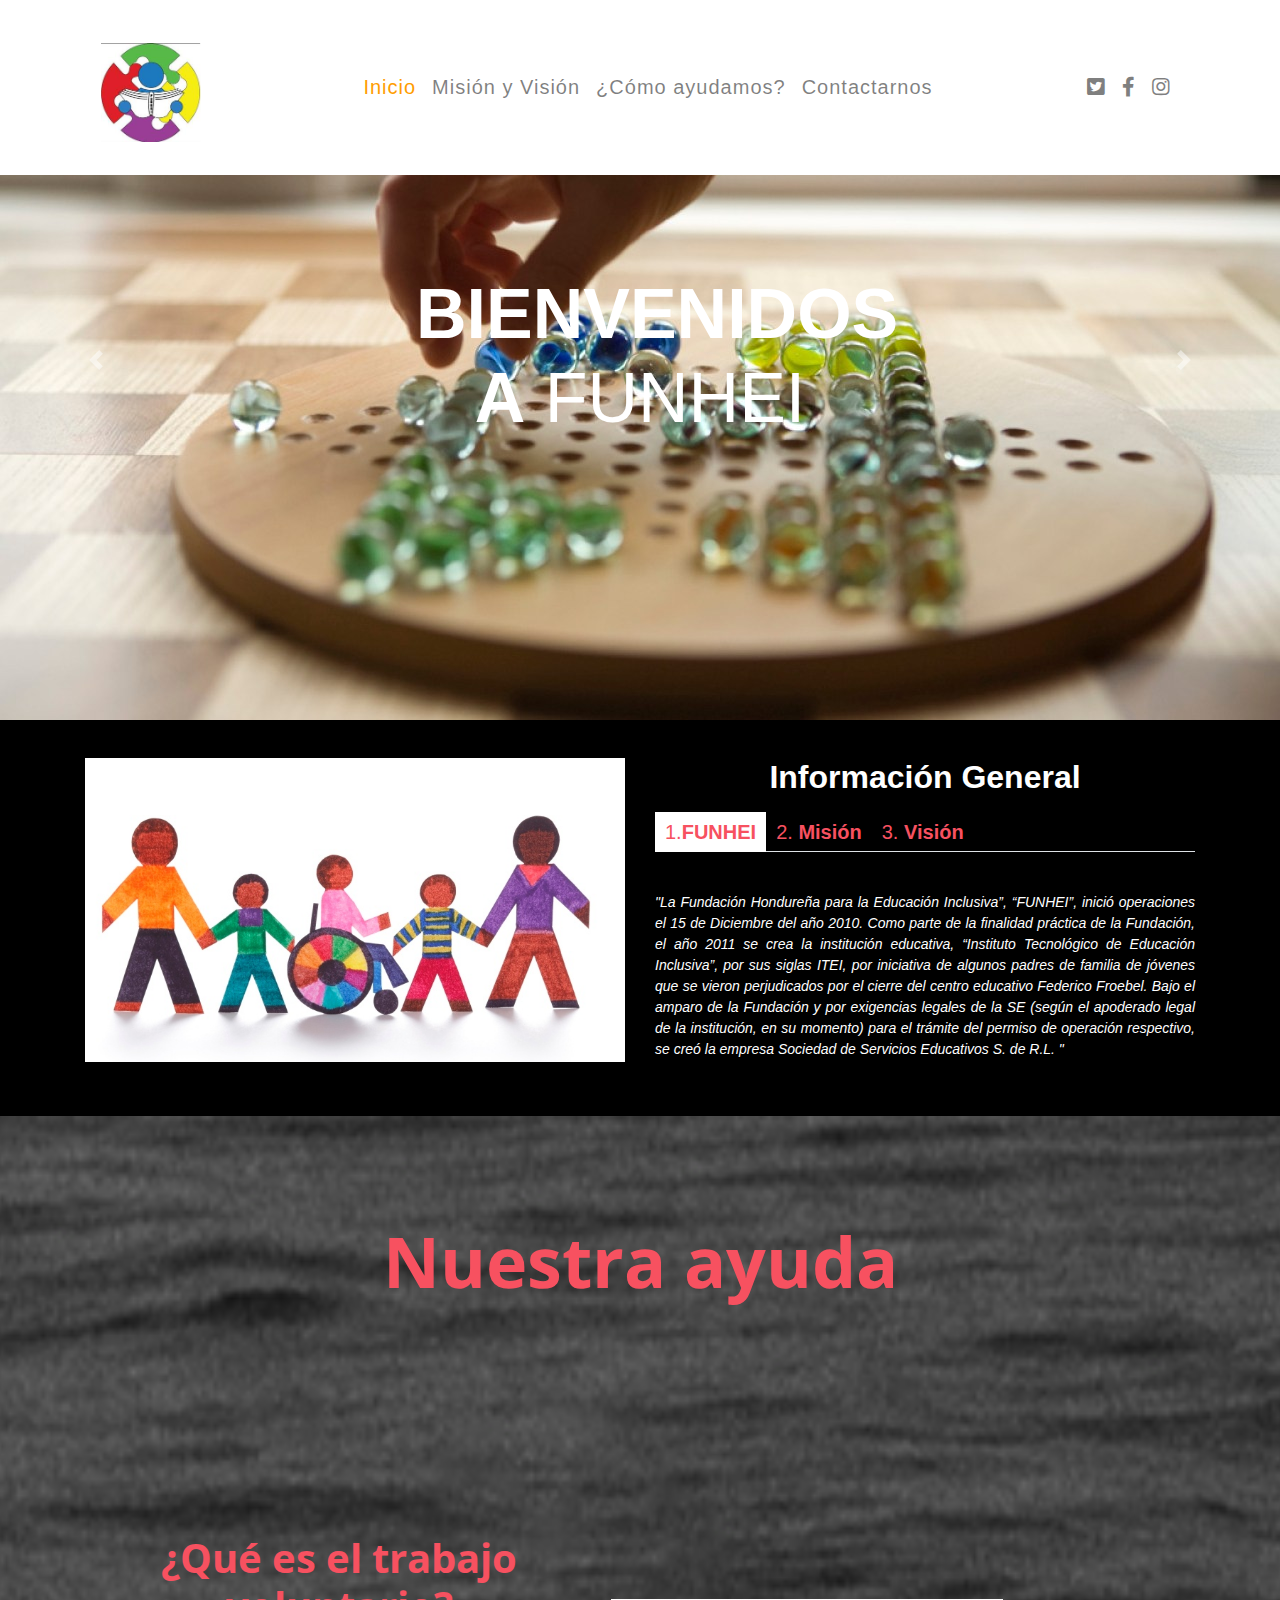
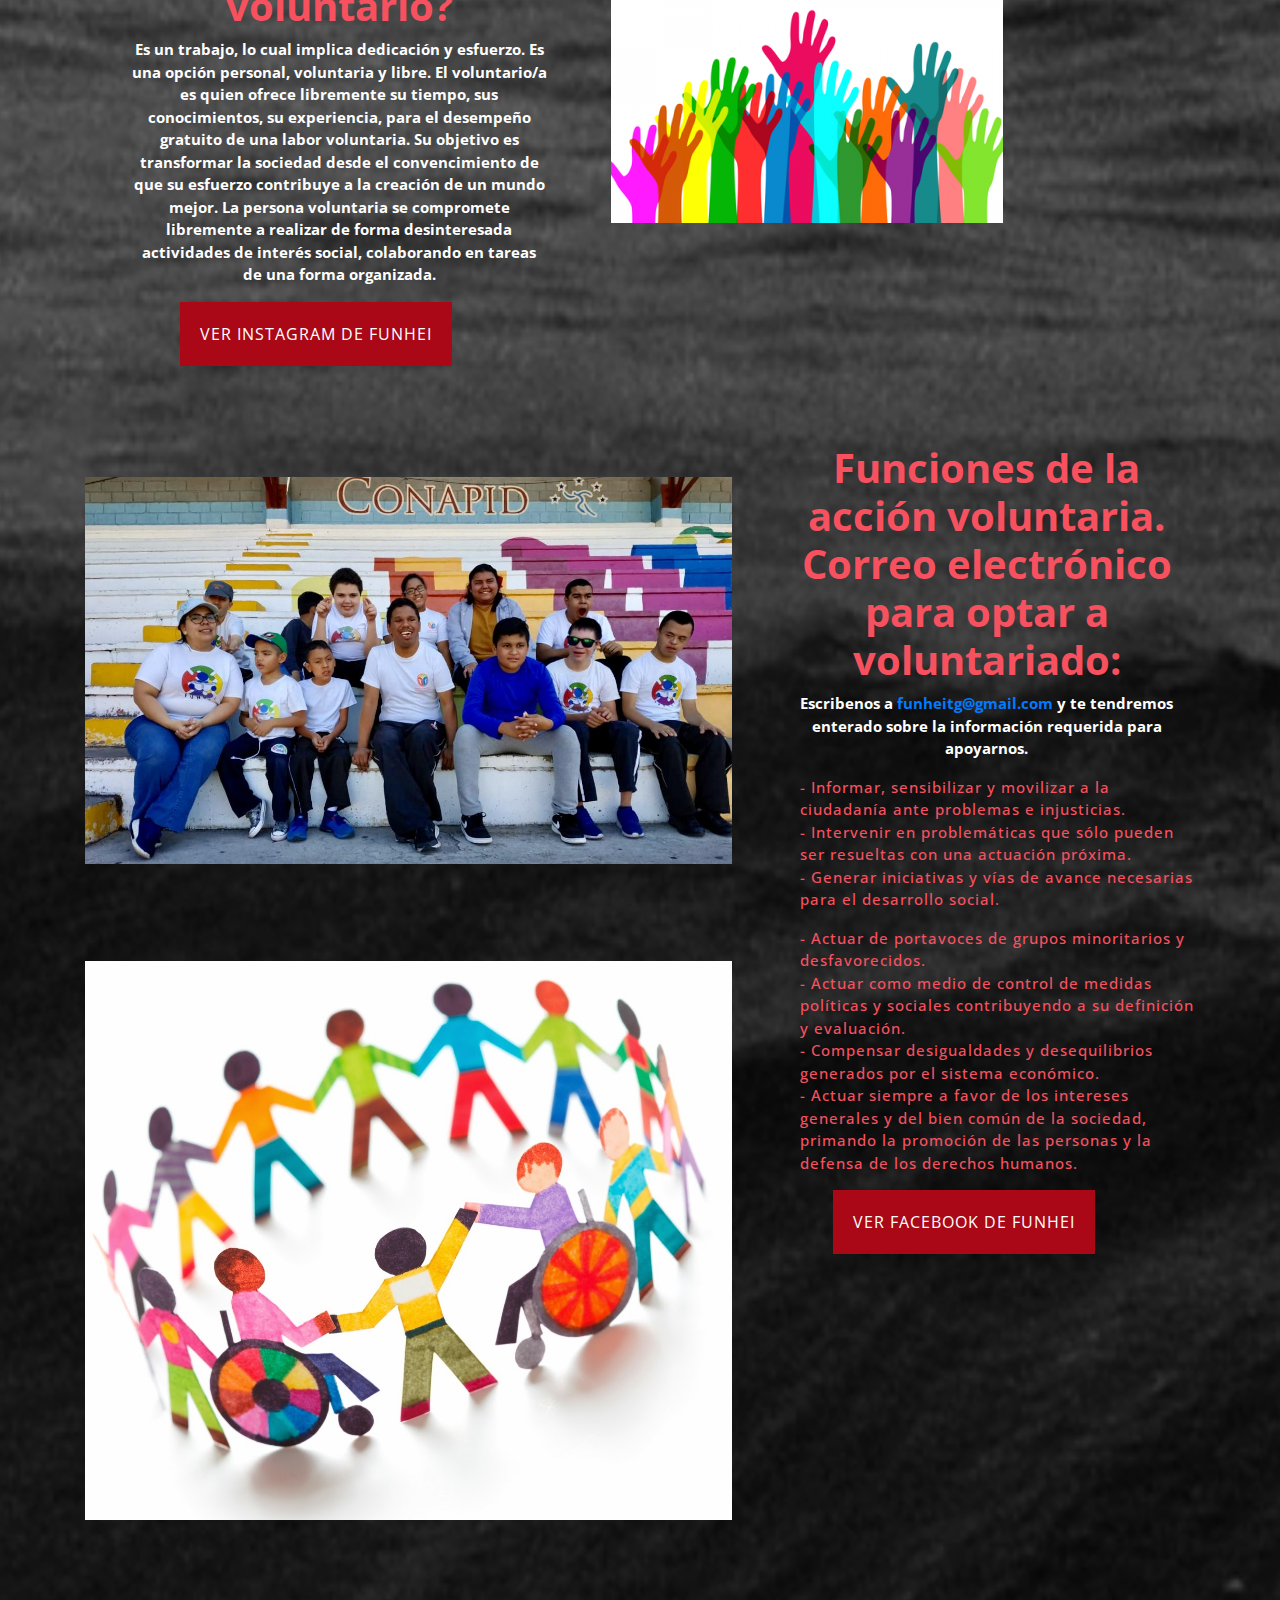
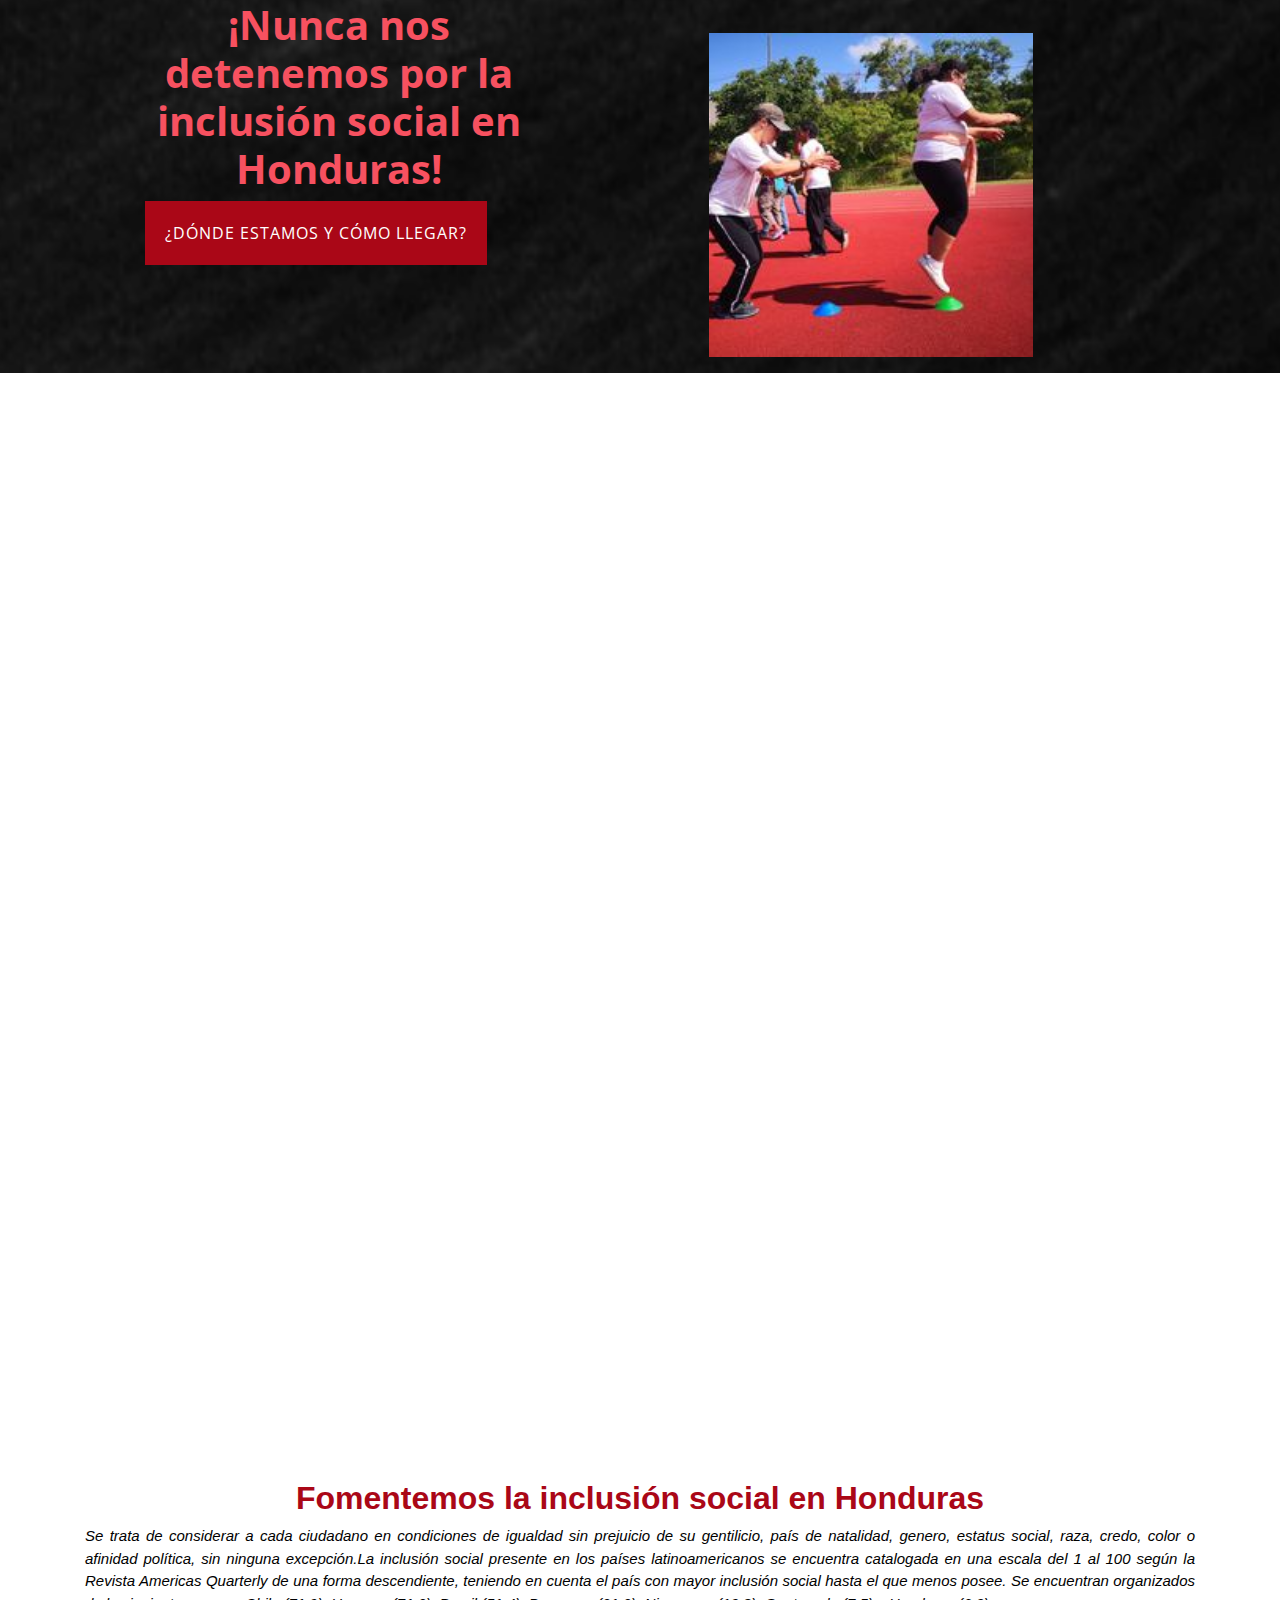
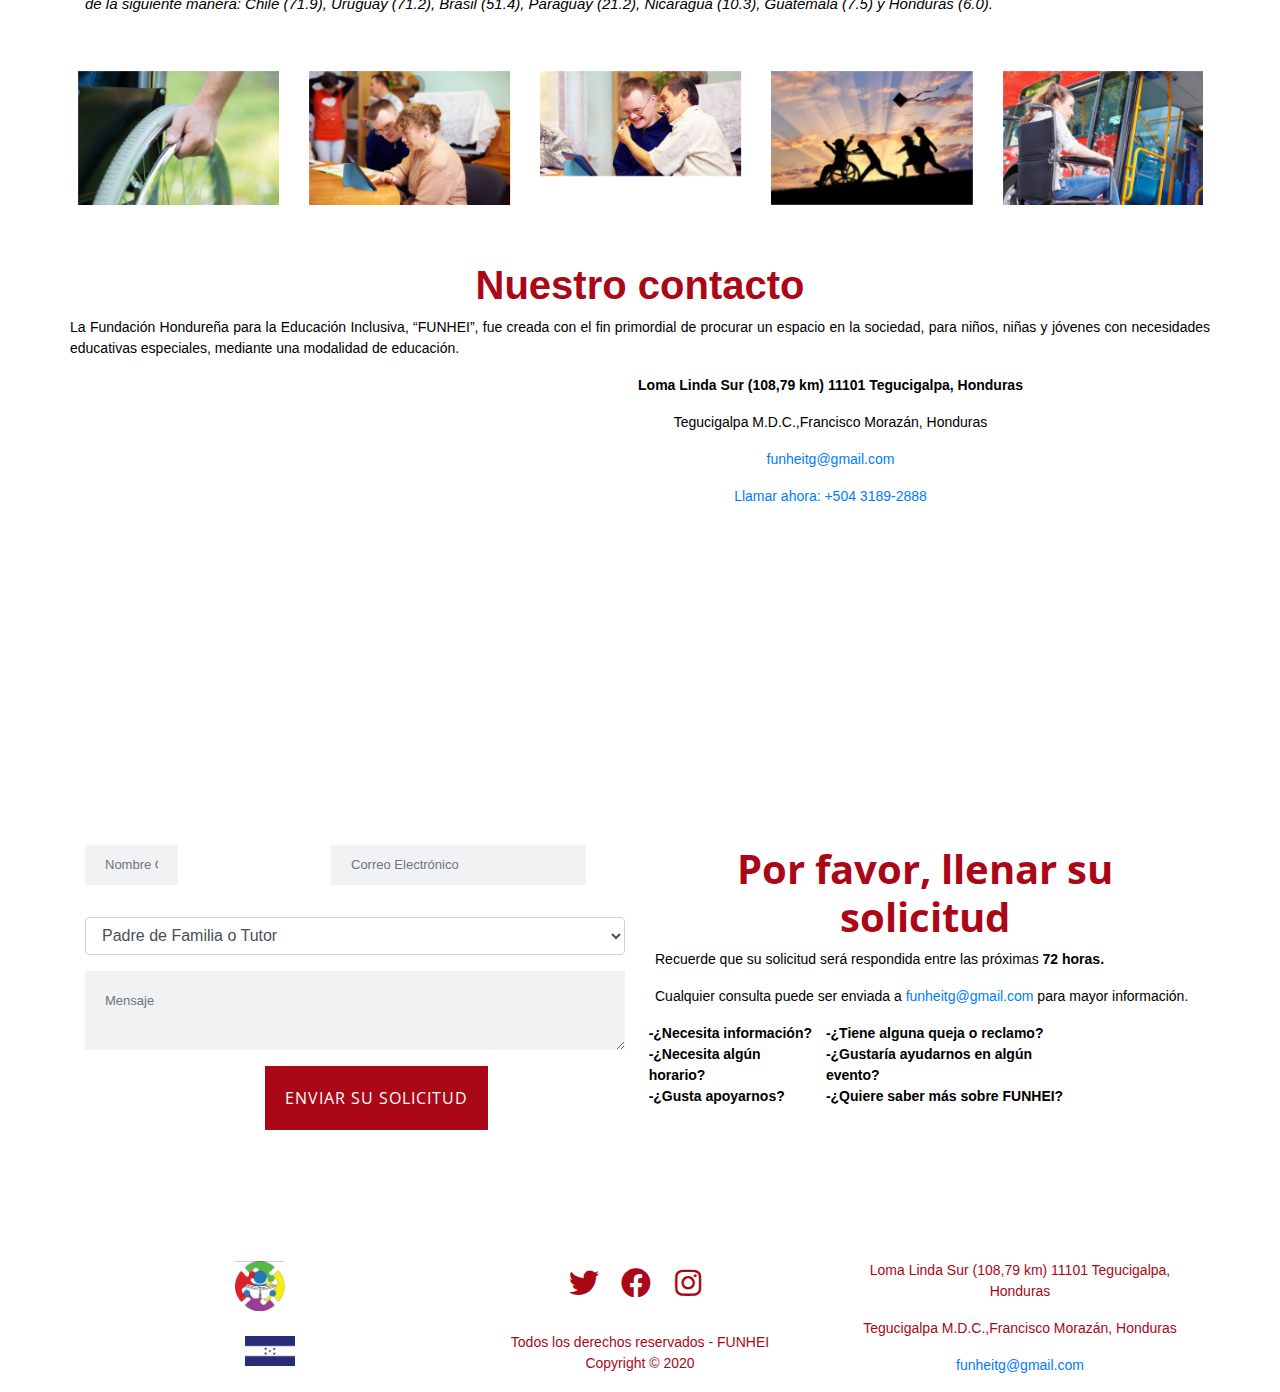
==== index.html @ 7553e176 "Cuarta Subida de Diagramación para FUNHEI" ====
<!doctype html>
<html>
<head>
<meta charset="UTF-8">
<meta name="viewport" content="width=device-width, initial-scale=1, shrink-to-fit=no">
<title>FUNHEI - Bienvenidos</title>
 <link href="img/icono_funhei.png" rel="icon">
<link href="css/icofont.css" rel="stylesheet">
<link href="css/owl.carousel.min.css" rel="stylesheet">
<link href="css/icofont.css" rel="stylesheet">
<link href="https://cdnjs.cloudflare.com/ajax/libs/font-awesome/5.13.0/css/all.min.css" rel="stylesheet">
<link href="css/jquery.fancybox.min.css" rel="stylesheet">
<link href="css/bootstrap.min.css" rel="stylesheet">
<link href= "css/bootstrap-custom.css" rel="stylesheet">
<link href="css/animate.css" rel="stylesheet">
<link href="css/style.css" rel="stylesheet">
	
		<meta name="Description" content="Página informativa del sitio dónde nuestro usuario puede ver de que trata funhei.">
		<meta name="Keywords" content="Página de FUNHEI,FUNHEI,discapacitados FUNHEI,Ayuda a FUNHEI,Inclusión Social, Inclusión Social Honduras">
</head>


<body data-spy="scroll" data-target=".navbar">
    
	<header class="header-area">
		<div class="container">
			
			
			<nav class="navbar navbar-expand-lg navbar-light bg-light">
			  
  <a class="navbar-brand" href="index.html"><img src="img/funhei_logo.jpg" class="img-fluid" alt="FUNHEI"></a>
				
				
			  <button class="navbar-toggler" type="button" data-toggle="collapse" data-target="#navbar" aria-controls="navbar" aria-expanded="false" aria-label="Toggle navigation">
				<span class="navbar-toggler-icon"></span>
			  </button>

			  <div class="collapse navbar-collapse" id="navbar">
				<ul class="navbar-nav ml-auto">
				  <li class="nav-item active">
					<a class="nav-link" href="#slides">Inicio <span class="sr-only">(current)</span></a>
				  </li>
				  <li class="nav-item">
					<a class="nav-link" href="#informacion">Misión y Visión</a>
				  </li>
				  <li class="nav-item">
					<a class="nav-link" href="#ayuda">¿Cómo ayudamos?</a>
				  </li>
				  <li class="nav-item">
					<a class="nav-link" href="#direction">Contactarnos</a>
				  </li>
					
				</ul>
				  
				  <ul class="navbar-nav ml-auto lista-redes">
      <li class="nav-item">
        <a class="nav-link" href="https://twitter.com/funhei" target="_blank"><i class="fab fa-twitter-square"></i></a>
      </li>
      <li class="nav-item">
        <a class="nav-link" href="https://www.facebook.com/pages/Funheihn/792868277434287" target="_blank"><i class="fab fa-facebook-f"></i></a>
      </li>
      <li class="nav-item">
        <a class="nav-link" href="https://www.instagram.com/funheitg/" target="_blank"><i class="fab fa-instagram"></i></a>
      </li>
      
    </ul>


			  </div>
			</nav>
			
		</div>
	</header>
	<section id="slides" class="section">
	<div id="carouselExampleControls" class="carousel slide" data-ride="carousel">
        <div class="carousel-inner">
        <div class="carousel-item active">
        <img class="d-block w-100" src="img/Parent.Social.Help_ADHD_children_learn_from_play.Article.5671A.chinese_checkers.ts_115531865-3.jpg" alt="First slide">
		<div class="carousel-caption">
			
				
		<h1><b>BIENVENIDOS A</b> FUNHEI</h1>
		
		
			
		</div>
        </div>
	  
        <div class="carousel-item">
        <img class="d-block w-100" src="img/1f66d02f10e3035a6c71e354212e27ec.jpg" alt="Second slide">
		<div class="carousel-caption">
			
					
		<h1><b>BIENVENIDOS A</b> FUNHEI</h1>
			
			
			
		</div>
        </div>
	  
        <div class="carousel-item">
        <img class="d-block w-100" src="img/free-to-use-sounds-unsplash-1280x720.jpg" alt="Third slide">
		<div class="carousel-caption">
			
			<h1><b>BIENVENIDOS A</b> FUNHEI</h1>
			
				
			
		</div>
        </div>
        </div>
		
          <a class="carousel-control-prev" href="#carouselExampleControls" role="button" data-slide="prev">
	  
    <span class="carousel-control-prev-icon" aria-hidden="true"></span>
    <span class="sr-only">Previous</span>
	  
          </a>
		
          <a class="carousel-control-next" href="#carouselExampleControls" role="button" data-slide="next">
			  
    <span class="carousel-control-next-icon" aria-hidden="true"></span>
    <span class="sr-only">Next</span>
			  
          </a>
          </div>
       </section>
	
	
		<section id="informacion" class="section">
		     <div class="container">
				<div class="row"> 
				 
				 <article class="col-md-6 col-sm-12">
					  <a href="img/b8699912aead8dce297c4d20bc9f825c.jpg" data-fancybox="inclusion"><a title="inclusion" href="https://funheihn.weebly.com/informacion.html" target="_blank"><img src="img/b8699912aead8dce297c4d20bc9f825c.jpg" class="img-fluid jordi" alt="inclusion"></a></a>
				</article>
					
					<article class="col-md-6 col-sm-12">
						<h2 class="titulos"><b>Información General</b></h2>
					<ul class="nav nav-tabs">
						<li class="nav-item"><a href="#FUNHEI" class="nav-link active" data-toggle="tab"> 1.<b>FUNHEI</b></a></li>
						<li class="nav-item"><a href="#Misión" class="nav-link" data-toggle="tab">2. <b>Misión</b></a></li>
						<li class="nav-item"><a href="#Visión" class="nav-link" data-toggle="tab">3. <b>Visión</b></a></li>
				</ul>
						<div class="tab-content">
						<article id="FUNHEI" class="tab-pane fade show active" >
							
						
						<p><i>"La Fundación Hondureña para la Educación Inclusiva”, “FUNHEI”, inició operaciones el 15 de Diciembre del año 2010. 
						Como parte de la finalidad práctica de la Fundación, el año 2011 se crea la institución educativa, “Instituto Tecnológico de Educación Inclusiva”, por sus siglas ITEI, por iniciativa de algunos padres de familia de jóvenes que se vieron perjudicados por el cierre del centro educativo Federico Froebel. Bajo el amparo de la Fundación y por exigencias legales de la SE (según el apoderado legal de la institución, en su momento) para el trámite del permiso de operación respectivo, se creó la empresa Sociedad de Servicios Educativos S. de R.L. "</i></p>
							
							
							</article>
						
						
						<article id="Misión" class="tab-pane fade ">
							
						<p><i>"Brindar educación INCLUSIVA de calidad, atendiendo las necesidades educativas de una población especifica. Proporcionando los apoyos precisos dentro de un marco de equidad, responsabilidad y pertinencia, que les permita desarrollar sus capacidades al máximo e integrarse educativa, social y LABORALMENTE."</i></p>
						
						
							
							</article>
							
							
						<article id="Visión" class="tab-pane fade ">
							
						<p><i>"Ser para el año 2018 una institución reconocida por sobresalir en la educación de niños con necesidades educativas especiales contando con personal docente calificado que los pueda incluir en la sociedad de forma productiva.Haz clic aquí para modificar."</i></p>
						
					
							
							
						</article>
						   </div>	
					    </article>
				          </div>
				          </div>
					
					      </section>
	
		 <section id="ayuda" class="section">
		<div class="container">
		<h1>Nuestra ayuda</h1>
			
		<div class="container-fluid p-0 m-0">
		<div class="row no-gutters">
		
		
		<article class="col-md-5 col-sm-6 col-xs-12">
		  <div class="texto-ayuda">
		
		
		
		
		<h2>¿Qué es el trabajo voluntario?</h2>
		<p class="ayuda-p">Es un trabajo, lo cual implica dedicación y esfuerzo. Es una opción personal, voluntaria y libre. El voluntario/a es quien ofrece libremente su tiempo, sus conocimientos, su experiencia, para el desempeño gratuito de una labor voluntaria. Su objetivo es transformar la sociedad desde el convencimiento de que su esfuerzo contribuye a la creación de un mundo mejor. La persona voluntaria se compromete libremente a realizar de forma desinteresada actividades de interés social, colaborando en tareas de una forma organizada. </p>
			
			</div>
			<a href="https://www.instagram.com/funheitg/" target="_blank" class= "btn btn-dark btn-ayuda" >Ver Instagram de FUNHEI</a>  
		    
			</article>
			
			
			<article class="col-md-7 col-sm-6 col-xs-12">
				
			<p> <a href="https://www.instagram.com/funheitg/" data-fancybox="funhei">
				<img src="img/5486940-diversity-png-96-images-in-collection-page-2-diversity-png-392_224_preview.png" alt="funhei" class="img-fluid ayudauno"></a></p>
	
			</article>
			
			<article class="col-md-7 col-sm-6 col-xs-12">
				
			<p><a href="https://www.facebook.com/pg/FunheiTg/about/?ref=page_internal" data-fancybox="funhei">
				<img src="img/78261455_123785259074286_3190985114075004928_o.jpg" alt="ayuda" class="img-fluid ayuda-foto">
				<img src="img/INCLUSION.jpg" alt="ayuda" class="img-fluid ayuda-foto"></a></p>
	
			</article>
			
			<article class="col-md-5 col-sm-6 col-xs-12">
			<div class="texto-ayuda">
		
		
		
		
		<h2 class="ayudados">Funciones de la acción voluntaria.<br>Correo electrónico para optar a voluntariado:</h2>
		<article class="col-md-12 col-sm-12">
						  
							 

							  <p>Escribenos a <a href="mailto:funheit@gmail.com">funheitg@gmail.com</a> y te tendremos enterado sobre la información requerida para apoyarnos.</p>
							  
							  <div id="cf" class="row">
							  
							  <article>
								  <ul  class="list-unstyled">
									  <li>- Informar, sensibilizar y movilizar a la ciudadanía ante problemas e injusticias. </li>
									  <li>- Intervenir en problemáticas que sólo pueden ser resueltas con una actuación próxima. </li>
									  <li>- Generar iniciativas y vías de avance necesarias para el desarrollo social. </li>
								  </ul>
						      </article>
								   <article>
								  <ul class="list-unstyled">
									  <li>- Actuar de portavoces de grupos minoritarios y desfavorecidos. </li>
									  <li>- Actuar como medio de control de medidas políticas y sociales contribuyendo a su definición y evaluación. </li>
									  <li>- Compensar desigualdades y desequilibrios generados por el sistema económico. </li>
									  <li>- Actuar siempre a favor de los intereses generales y del bien común de la sociedad, primando la promoción de las personas y la defensa de los derechos humanos.</li>
								  </ul>
						      </article>
							  </div>
						      </article>
			</div>
			<a href="https://www.facebook.com/FunheiTg/?ref=py_c" target="_blank" class= "btn btn-dark btn-ayuda" >Ver Facebook de FUNHEI</a>  
		    
			</article>
			
				
		<article class="col-md-5 col-sm-6 col-xs-12">
			<div class="texto-ayuda">
		
		
		
		
		<h2>¡Nunca nos detenemos por la inclusión social en Honduras!</h2>
		
			
		  </div>
			<a href="https://wego.here.com/directions/mix//Fundaci%C3%B3n-Hondure%C3%B1a-para-la-Educaci%C3%B3n-Inclusiva,-Calle-Langue,-Tegucigalpa,-Distrito-Central:[base64]?map=14.07929,-87.19489,15,normal&fb_locale=es_LA" target="_blank" class= "btn btn-dark btn-ayuda" > ¿Dónde estamos y cómo llegar?</a>  
		    
		  </article>
			
			
			<article class="col-md-7 col-sm-6 col-xs-12">
				
			<p><a href="#index" data-fancybox="funhei">
				<img src="img/73399862_116835836435895_6960991880473477120_o.jpg" alt="Jump" class="img-fluid saltando"></a></p>
	
			</article>
			
			
			
			
			
			
	   </div>
	   </div>
	   </div>
			
		</section>
	
	   		 <section id="alegria" class="section">
	    	<div class="container">
			<div class="row">
			
			<article class="col-md-3 col-sm-12 col-xs-12 wow slideInDown">
		<a href="img/teddy-bear-a8JABZF-600.jpg" data-fancybox="listado"><img src="img/teddy-bear-a8JABZF-600.jpg" class="img-fluid" alt="paint"></a>
			
		  <h4 class="uno">Cumplimos con mucha responsabilidad</h4>
		  <p> "Yo no sé caminar, sé volar, Yo no sé hablar, sé escuchar la música y las palabras de Joan Manuel Serrat. Yo no sabré subir, sé escalar y no sabré andar, pero me sé sentar a contemplar una puesta de sol en la montaña y en el mar. Yo no sabré ver, pero sí mirar los ojos de mi perro que no pueden hablar." - Gabriela Brimmer</p>
			
	    </article>
				
				<article class="col-md-3 col-sm-12 col-xs-12 wow slideInDown">
		<a href="img/multicolor-soccer-ball-oJVn048-600.jpg" data-fancybox="listado"><img src="img/multicolor-soccer-ball-oJVn048-600.jpg" class="img-fluid" alt="paint"></a>
			
		  <h4 class="uno">En búsqueda del cambio en Honduras</h4>
		  <p> "Mi madre nos decía ‘Carl, ponte tus zapatos. Oscar, ponte tus prótesis’ entonces crecí pensando no que tenía una discapacidad, sino que tenía un par de zapatos diferentes." - Oscar Pistorius</p>
			
	    </article>
				
				<article class="col-md-3 col-sm-12 col-xs-12 wow slideInDown">
		<a href="img/wooden-car-png-images-psds-for-download-pixelsquid-s111652753-wooden-baby-toys-png-600_600.jpg" data-fancybox="listado"><img src="img/wooden-car-png-images-psds-for-download-pixelsquid-s111652753-wooden-baby-toys-png-600_600.jpg" class="img-fluid" alt="paint"></a>
			
		  <h4 class="uno">¡ Juntos lo podemos lograr !</h4>
		  <p> "Solo porque un hombre carezca del uso de sus ojos, no significa que carezca de visión." - Stevie Wonder</p>
			
	    </article>
				
				<article class="col-md-3 col-sm-12 col-xs-12 wow slideInDown">
		<a href="img/snail-toy-baby-toys-ENAQlzD-600.jpg" data-fancybox="listado"><img src="img/snail-toy-baby-toys-ENAQlzD-600.jpg" class="img-fluid" alt="paint"></a>
			
		  <h4 class="uno">Construyendo la sociedad del mañana</h4>
		  <p> "La discapacidad no te define, te define cómo haces frente a los desafíos que la discapacidad te presenta." - Jim Abbott</p>
			
	    </article>
			
			</div>
		    </div>
	        </section>
	         
	        <section id="kids" class="section">
	           <div class="container">
				   <h2 class="text-center"><b>Fomentemos la inclusión social en Honduras</b></h2>
				   <p class="text-justify"> Se trata de considerar  a cada ciudadano en condiciones de igualdad sin prejuicio de su gentilicio, país de natalidad, genero, estatus social, raza, credo, color o afinidad política, sin ninguna excepción.La inclusión social presente en los países latinoamericanos se encuentra catalogada en una escala del 1 al 100 según la Revista Americas Quarterly de una forma descendiente, teniendo en cuenta el país con mayor inclusión social hasta el que menos posee. Se encuentran organizados de la siguiente manera: Chile (71.9), Uruguay (71.2), Brasil (51.4), Paraguay (21.2), Nicaragua (10.3), Guatemala (7.5) y Honduras (6.0).</p>
				</div>
				  
				  <!-- owl-carrousel -->
				  
				  <div class="app-carousel owl-carousel">
				  <div>
					 <a href="img/AFT_adult-child_blog-1.jpg" data-fancybox="owl"> <img src="img/AFT_adult-child_blog-1.jpg" class="img-fluid" alt="1app"></a>
				  </div>
				  
				  <div>
					 <a href="img/65810985-happy-boy-in-wheelchair-playing-with-children-and-kite-sunset-concept-happy-child-disabled.jpg" data-fancybox="owl"> <img src="img/65810985-happy-boy-in-wheelchair-playing-with-children-and-kite-sunset-concept-happy-child-disabled.jpg" class="img-fluid" alt="2app"></a>
				  </div>
					  
					  <div>
					  <a href="img/31018342-mujer-lisiada-en-la-silla-de-ruedas-de-embarque-autobús.jpg" data-fancybox="owl"><img src="img/31018342-mujer-lisiada-en-la-silla-de-ruedas-de-embarque-autobús.jpg" class="img-fluid" alt="3app"></a>
				  </div>
					  
					  <div>
					  <a href="img/42245794-detalle-de-un-hombre-que-usa-una-silla-de-ruedas-en-un-parque.jpg" data-fancybox="owl"><img src="img/42245794-detalle-de-un-hombre-que-usa-una-silla-de-ruedas-en-un-parque.jpg" class="img-fluid" alt="4app"></a>
				  </div>
					  
					  <div>
					  <a href="img/66933112-dos-amigos-con-discapacidad-en-un-centro-de-rehabilitación-que-miran-la-tablilla-digital.jpg" data-fancybox="owl"><img src="img/66933112-dos-amigos-con-discapacidad-en-un-centro-de-rehabilitación-que-miran-la-tablilla-digital.jpg" class="img-fluid" alt="5app"></a>
				  </div>
				  
				  
				  </div>


	          </section>
	
	          <section id="fotos">
				  
			   
				  
			  </section>
	     
	
	          <section id="direction">
						<div class="container">
						
	                      
						<h1 class="text-center"><b>Nuestro contacto</b></h1>
							
						<div class="row">	
						<p class="text-justify">La Fundación Hondureña para la Educación Inclusiva, “FUNHEI”, fue creada con el fin primordial de procurar un espacio en la sociedad, para niños, niñas y jóvenes con necesidades educativas especiales, mediante una modalidad de educación.</p>
	
	                    <article class="col-md-5 col-sm-12 img-fluid">
						<iframe src="https://www.google.com/maps/embed?pb=!1m18!1m12!1m3!1d3869.9617656780256!2d-87.19792778465117!3d14.079434393408729!2m3!1f0!2f0!3f0!3m2!1i1024!2i768!4f13.1!3m3!1m2!1s0x8f6fbd33c637025f%3A0xac9a7e1b9aace928!2sCalle%20Langue%2C%20Tegucigalpa!5e0!3m2!1sen!2shn!4v1604883155823!5m2!1sen!2shn" width="400" height="400" frameborder="0" style="border:0;" allowfullscreen="" aria-hidden="false" tabindex="0"></iframe>	
							
							
							
					   </article>
							
						<article class="col-md-5 col-sm-12 ml-5">
							<p><b> Loma Linda Sur (108,79 km) 11101 Tegucigalpa, Honduras</b></p>
				<p> Tegucigalpa M.D.C.,Francisco Morazán, Honduras</p>
					<a href="mailto:funheitg@gmail.com"><p>funheitg@gmail.com</p></a>
					<a href="callto:+504 3189-2888"><p>Llamar ahora: +504 3189-2888</p></a>		
							
						</article>
	                     
	                    </div>
		                </div>
	                    </section>
	
	                    <section id="contact-form">
					  
					  <div class="container">
					  <div class="row">
						  
							   <article class="col-md-6 col-sm-6 col-xs-12">
							  
								   <form name="contacto" id="contacto" method="post" action="about_us_oshine.html">
									     <div class="row">
								  <div class="form-group">
									  
									  
									   
										    <div class="form-group col-md-6">
									   <input name="nombre" id="nombre" class="form-control" type="text" placeholder="Nombre Completo">
									   </div>
									   </div>
									   <div class="form-group col-md-6">
									   
									   <input name="correo" id="correo" class="form-control" type="email" placeholder="Correo Electrónico">
									   </div>
									   
									   
									   
									   </div>
												
									 
									   
									   <div class="form-group">
									   
									  <select name="Solicitante" id="Solicitante" class="form-control" placeholder="Solicitante"> 
										   <option value="Padre o Tutor">Padre de Familia o Tutor</option>
										   <option value="Donante">Donante</option>
										   <option value="Voluntario">Voluntario</option>
										   <option value="Empleado">Empleado</option>
										   <option value="Otro">Otro</option>
										  
										   </select>
									   </div>
									   <div class="form-group">
									   
									   <textarea name="mensaje" id="mensaje" class="form-control" placeholder="Mensaje" ></textarea>
									   
									   </div>
									   
									   <div class="form-group">
									   
									   <button type="submit" class="btn btn-dark btn-ayuda offset-4">Enviar su solicitud</button>
									   
									   </div>
					       </form>	  
						  </article>	
						  <article class="col-md-6 col-sm-12">
						  <h2 class="solicitud text-center">Por favor, llenar su solicitud</h2>
							  <p>Recuerde que su solicitud será respondida entre las próximas <b>72 horas.</b></p>

							  <p>Cualquier consulta puede ser enviada a <a href="mailto:funheitg@gmail.com">funheitg@gmail.com</a> para mayor información.</p>
							  
							  <div id="cfx" class="row">
							  
							  <article>
								  <ul  class="list-unstyled">
									  <li>  -¿Necesita información?</li>
									  <li>  -¿Necesita algún horario?</li>
									  <li>  -¿Gusta apoyarnos?</li>
								  </ul>
						      </article>
								   <article>
								  <ul class="list-unstyled">
									  <li>  -¿Tiene alguna queja o reclamo?</li>
									  <li>  -¿Gustaría ayudarnos en algún evento?</li>
									  <li>  -¿Quiere saber más sobre FUNHEI?</li>
								  </ul>
						      </article>
							  </div>
						      </article>
						  
					
						  </div>
					      </div>
					  </section>
	
	
	<footer>
			  
	<div class="container">
			<div class="row">
		<article class="col-md-4 col-sm-12">
			<a href="img/funhei_logo.jpg" data-fancybox="footer"><img src="img/funhei_logo.jpg"  alt="funhei_logo_footer" class="img-fluid footer_eb"></a>
			<div class="row">
			
			
			<a href="img/honduras_bandera_i_.jpg" data-fancybox="footer"><img src="img/honduras_bandera_i_.jpg"  alt="el_bocadillo_logo_footer" class="img-fluid footer_bandera"></a>
			
			</div>
			
		</article>
		
		<article class="col-md-4 col-sm-12">
				<ul class="col-md-12 col-sm-12">
			    <li class="list-inline-item"><a href="https://twitter.com/funhei" target="_blank"><i class="fab fa-twitter"></i></a></li>
				<li class="list-inline-item"><a href="https://www.facebook.com/pages/Funheihn/792868277434287" target="_blank"><i class="fab fa-facebook"></i></a></li>
				<li class="list-inline-item"><a href="https://www.instagram.com/funheitg/" target="_blank"><i class="fab fa-instagram"></i></a></li>
				<p class="footer_cr">Todos los derechos reservados - FUNHEI Copyright © 2020</p>
				
			</ul>
				</article>
				<article class="col-md-4 col-sm-12 right">
				<p> Loma Linda Sur (108,79 km) 11101 Tegucigalpa, Honduras</p>
				<p> Tegucigalpa M.D.C.,Francisco Morazán, Honduras</p>
					<a href="mailto:funheit@gmail.com"><p>funheitg@gmail.com</p></a>
				
				
				</article>
		
		
		
		
		
		   </div>
		   </div>
			  
	      </footer>
		
	 
	
	
	 
    <script src="js/jquery.min.js"></script>
    <script src="js/bootstrap.min.js"></script>
	<script src="js/owl.carousel.min.js"></script>
	<script src="js/jquery.easing.min.js"></script>
	<script src="js/jquery.fancybox.min.js"></script>
	<script src="js/jquery.nav.js"></script>
	<script src="js/wow.min.js"></script>
              <script>
              new WOW().init();
              </script>
	
   <script>
		$(function() {
			$(window).on('scroll', function () {
				if ($(window).scrollTop() > 48) {
					$('.header-area').addClass('sticky slideInDown');
				} else {
					$('.header-area').removeClass('sticky slideInDown');
				}
			});
			
			$('#navbar').onePageNav({
				currentClass: 'active',
				scrollSpeed: 5000,
				easing: 'easeOutQuad'
        	});
			
			$(".app-carousel").owlCarousel({
				items: 1,
				loop: true,
				autoplay: true,
				smartSpeed: 800,
				margin: 30,
				center: true,
				dots: true,
				responsive: {
					0: {
						items: 1
					},
					480: {
						items: 3
					},
					992: {
						items: 5
					}
				}
			});
			
			
		});
	</script>
	
	
	
</body>
</html>
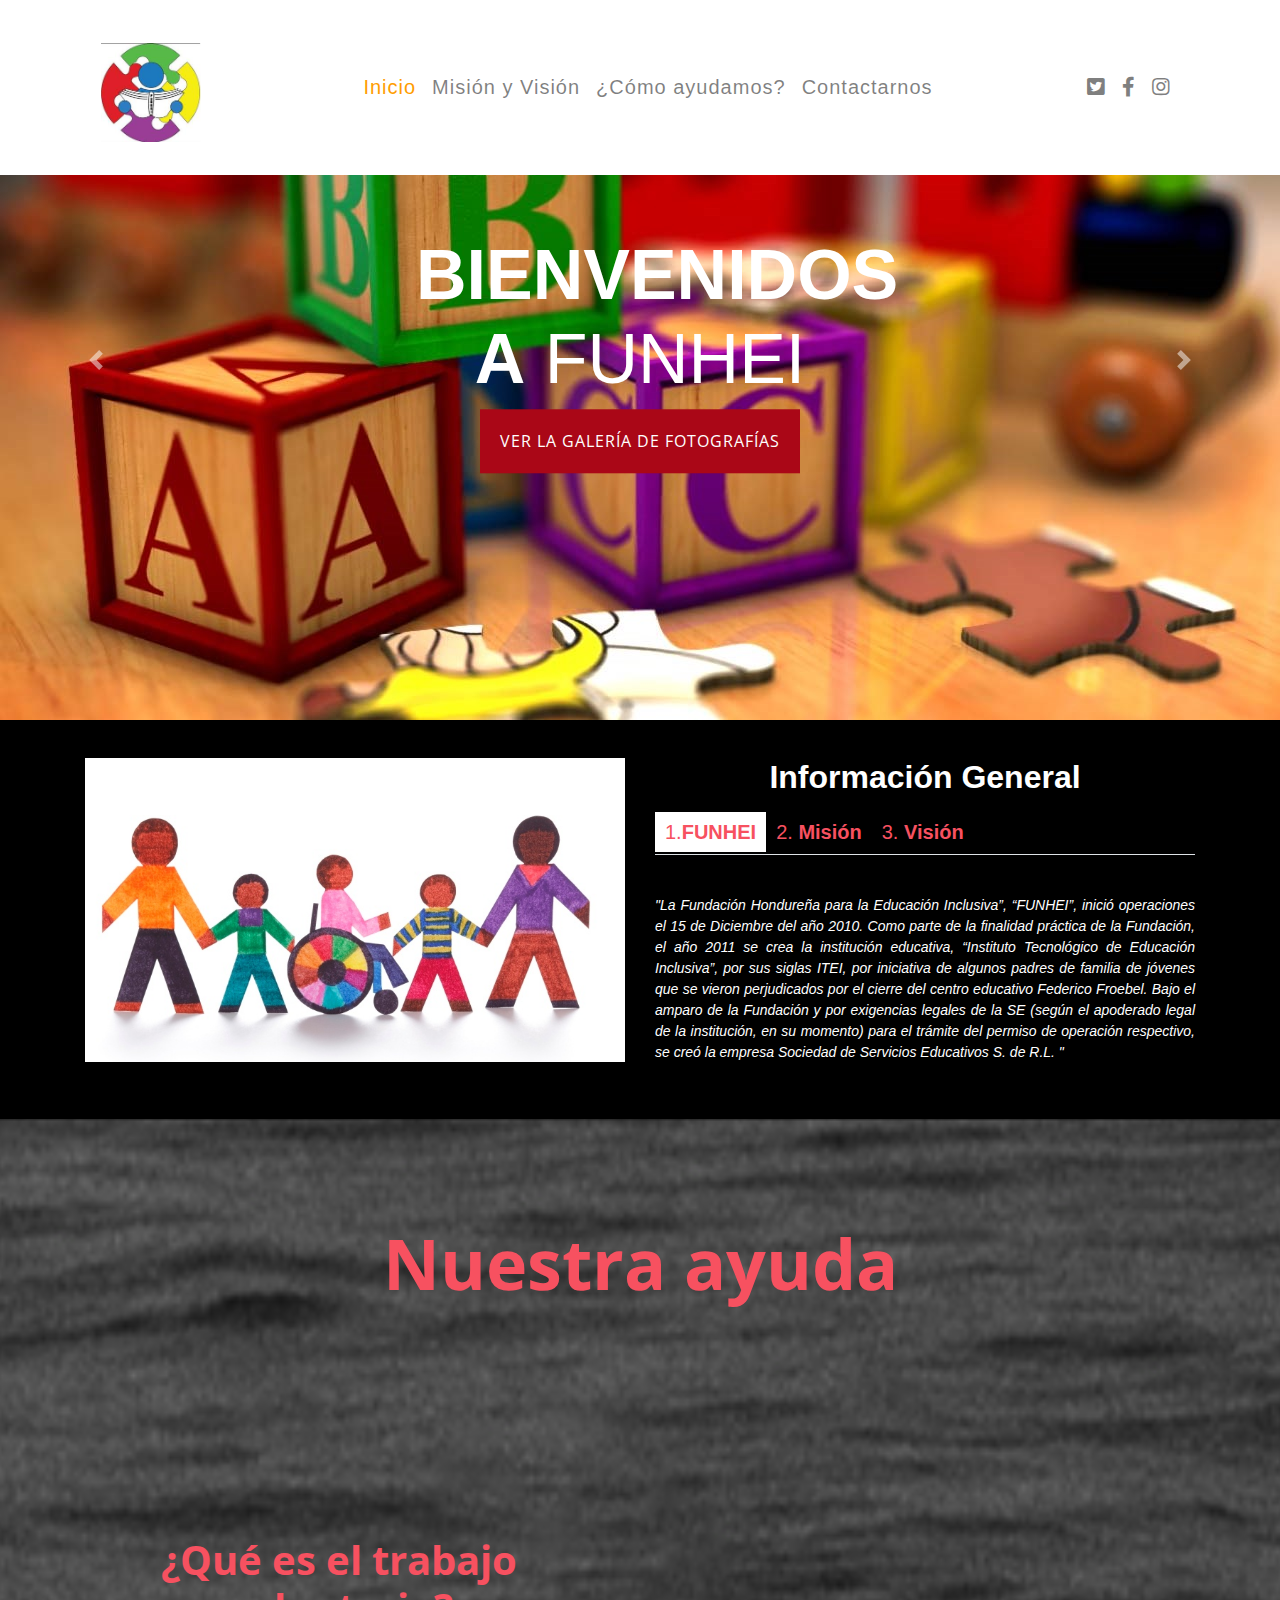
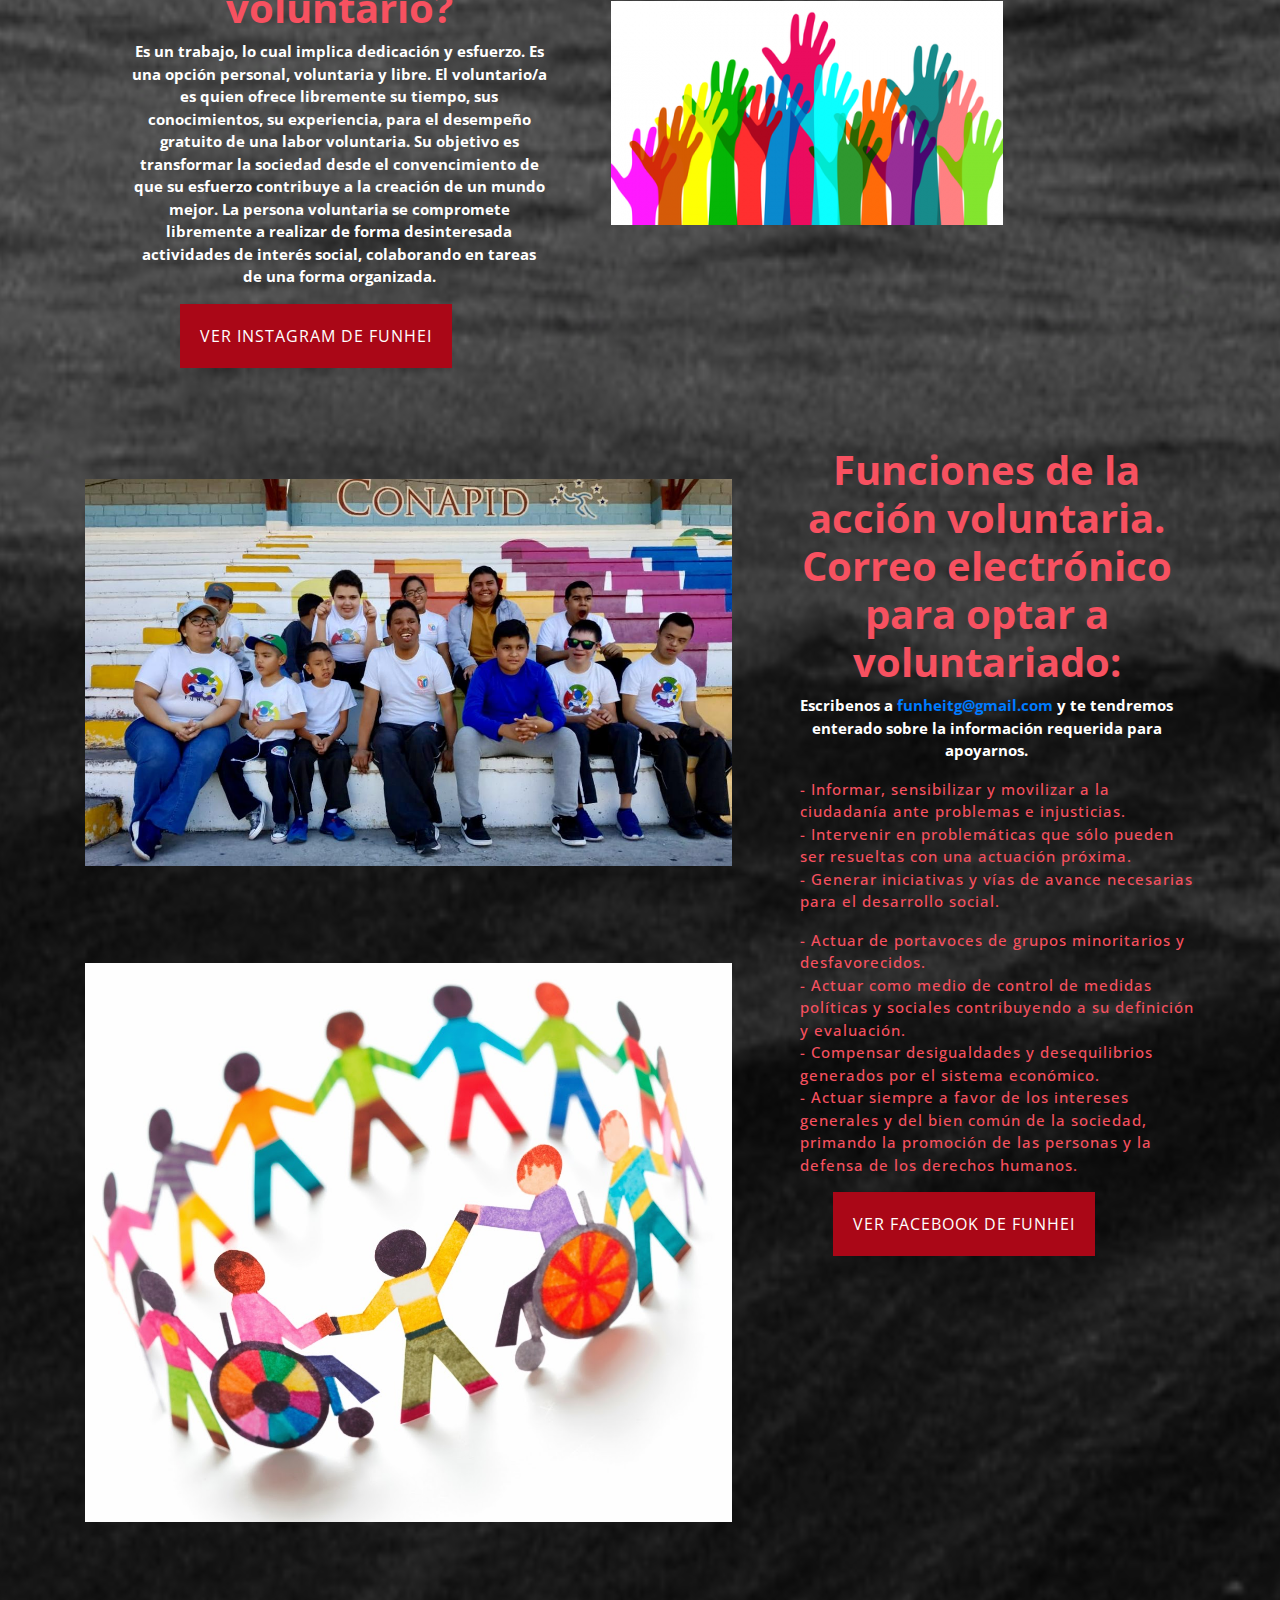
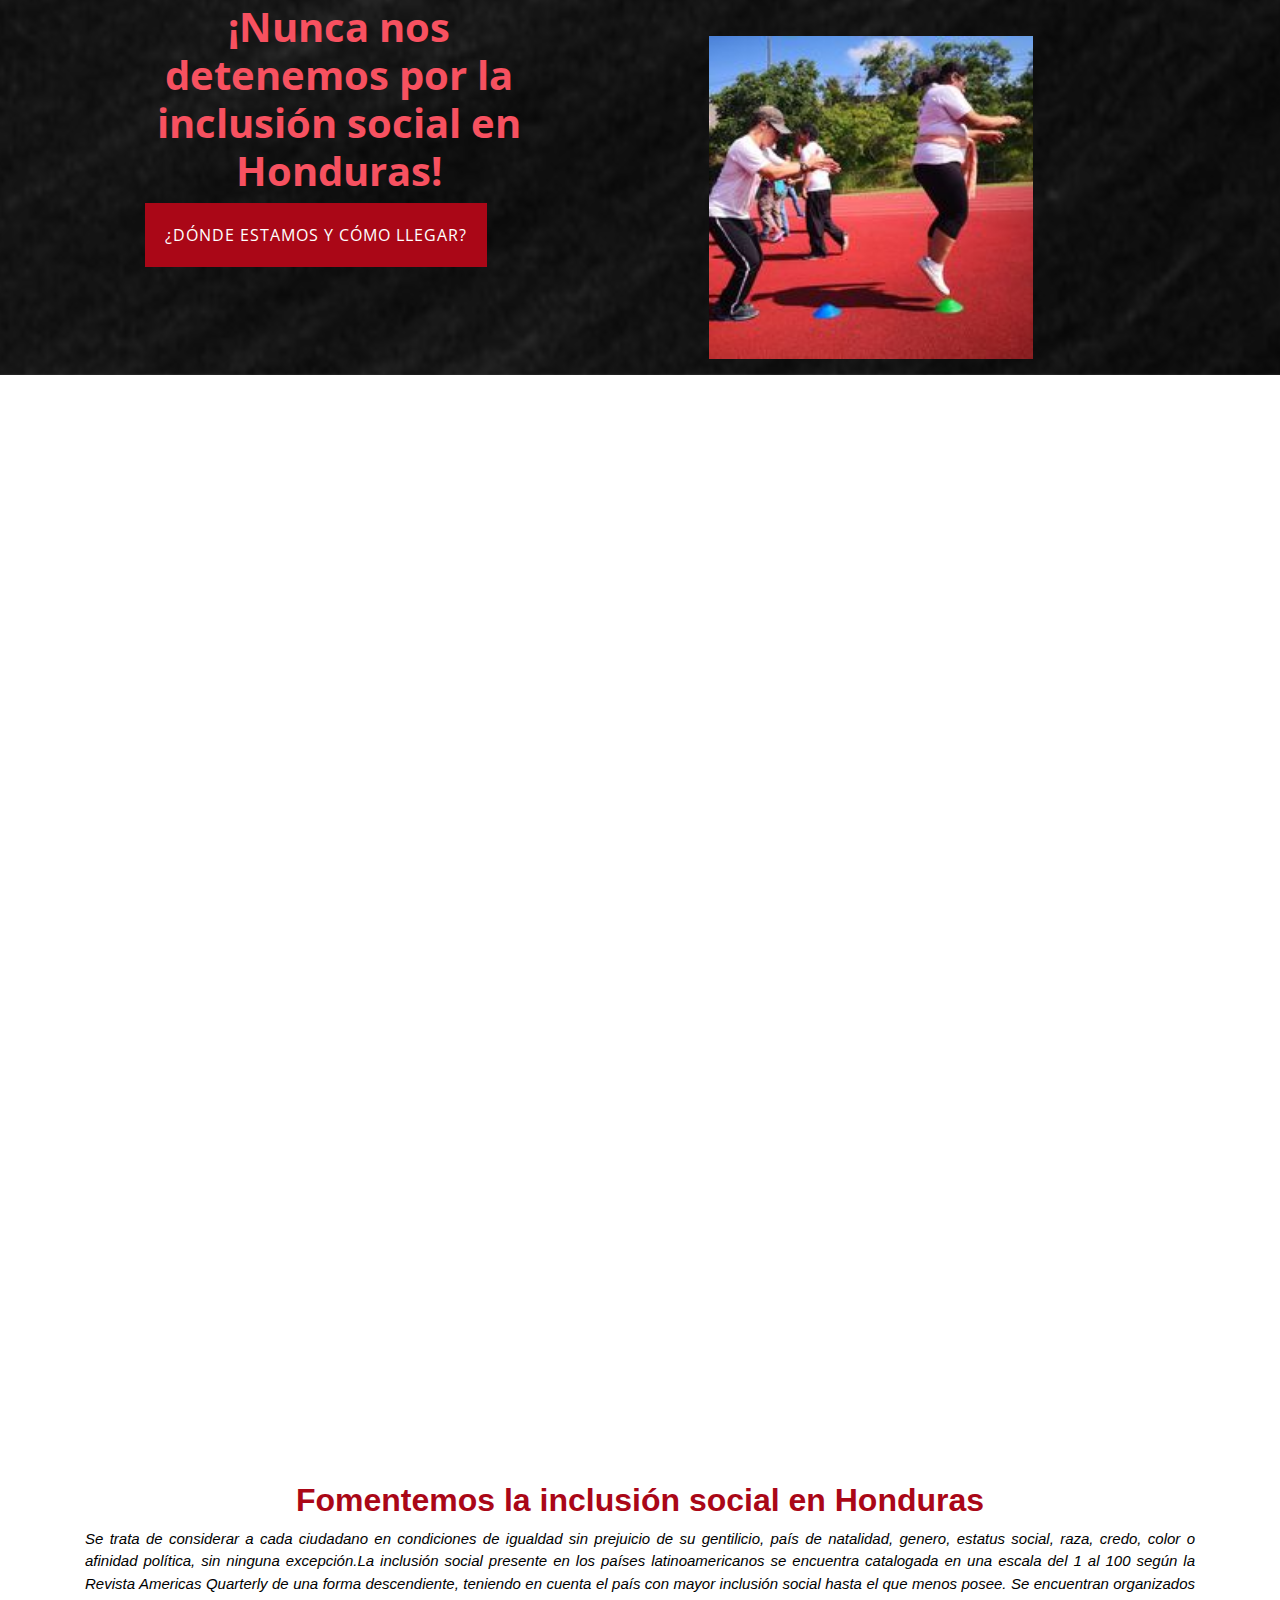
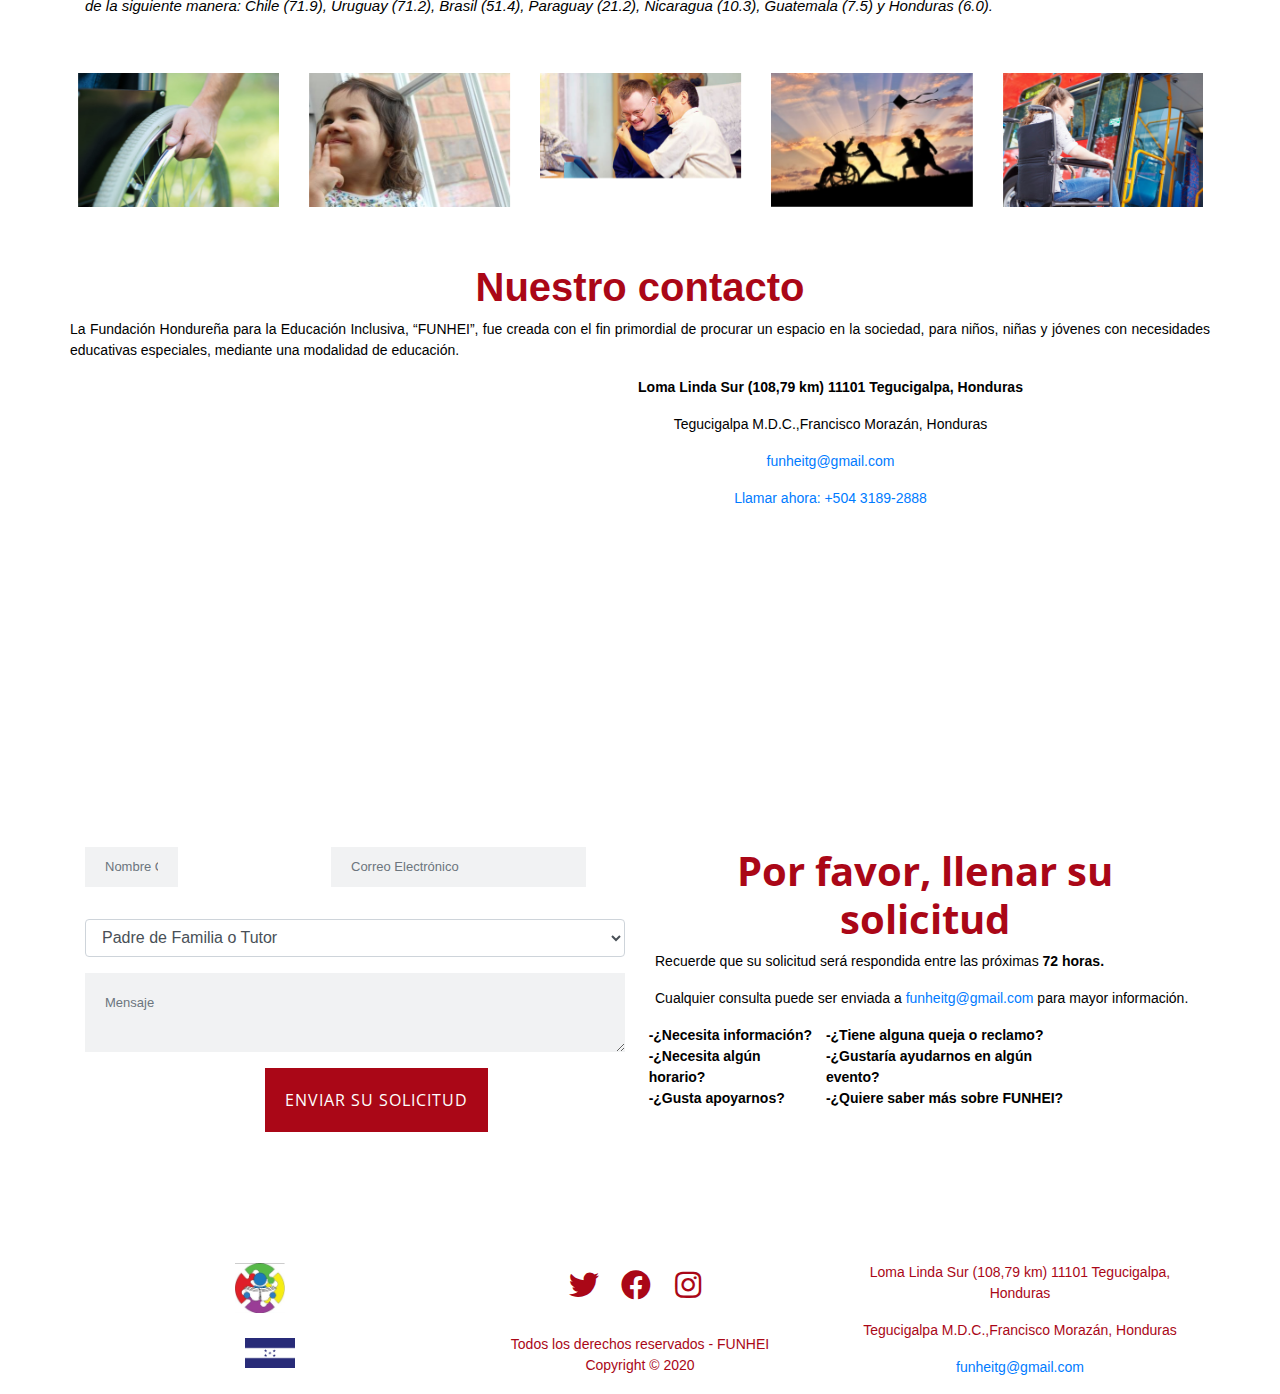
==== commit a822764a: "Cuarta Subida de Diagramación para FUNHEI" ====
--- a/index.html
+++ b/index.html
@@ -75,11 +75,12 @@
 	<div id="carouselExampleControls" class="carousel slide" data-ride="carousel">
         <div class="carousel-inner">
         <div class="carousel-item active">
-        <img class="d-block w-100" src="img/Parent.Social.Help_ADHD_children_learn_from_play.Article.5671A.chinese_checkers.ts_115531865-3.jpg" alt="First slide">
+        <img class="d-block w-100" src="img/GetImage+(1)46.jpeg" alt="First slide">
 		<div class="carousel-caption">
 			
 				
 		<h1><b>BIENVENIDOS A</b> FUNHEI</h1>
+		<a href="galeria.html"  class= "btn btn-dark btn-ayuda" >Ver la galería de fotografías</a>  
 		
 		
 			
@@ -92,6 +93,7 @@
 			
 					
 		<h1><b>BIENVENIDOS A</b> FUNHEI</h1>
+		<a href="galeria.html"  class= "btn btn-dark btn-ayuda" >Ver la galería de fotografías</a>  
 			
 			
 			
@@ -103,6 +105,7 @@
 		<div class="carousel-caption">
 			
 			<h1><b>BIENVENIDOS A</b> FUNHEI</h1>
+			<a href="galeria.html"  class= "btn btn-dark btn-ayuda" >Ver la galería de fotografías</a>  
 			
 				
 			
@@ -202,16 +205,16 @@
 			
 			<article class="col-md-7 col-sm-6 col-xs-12">
 				
-			<p> <a href="https://www.instagram.com/funheitg/" data-fancybox="funhei">
+			<p> <a href="img/5486940-diversity-png-96-images-in-collection-page-2-diversity-png-392_224_preview.png" data-fancybox="funhei">
 				<img src="img/5486940-diversity-png-96-images-in-collection-page-2-diversity-png-392_224_preview.png" alt="funhei" class="img-fluid ayudauno"></a></p>
 	
 			</article>
 			
 			<article class="col-md-7 col-sm-6 col-xs-12">
 				
-			<p><a href="https://www.facebook.com/pg/FunheiTg/about/?ref=page_internal" data-fancybox="funhei">
+			<p><a href="img/78261455_123785259074286_3190985114075004928_o.jpg" data-fancybox="funhei"><a href="img/INCLUSION.jpg" data-fancybox="funhei">
 				<img src="img/78261455_123785259074286_3190985114075004928_o.jpg" alt="ayuda" class="img-fluid ayuda-foto">
-				<img src="img/INCLUSION.jpg" alt="ayuda" class="img-fluid ayuda-foto"></a></p>
+				<img src="img/INCLUSION.jpg" alt="ayuda" class="img-fluid ayuda-foto"></a></a></p>
 	
 			</article>
 			
@@ -270,7 +273,7 @@
 			
 			<article class="col-md-7 col-sm-6 col-xs-12">
 				
-			<p><a href="#index" data-fancybox="funhei">
+			<p><a href="img/73399862_116835836435895_6960991880473477120_o.jpg" data-fancybox="funhei">
 				<img src="img/73399862_116835836435895_6960991880473477120_o.jpg" alt="Jump" class="img-fluid saltando"></a></p>
 	
 			</article>
@@ -352,7 +355,7 @@
 				  </div>
 					  
 					  <div>
-					  <a href="img/66933112-dos-amigos-con-discapacidad-en-un-centro-de-rehabilitación-que-miran-la-tablilla-digital.jpg" data-fancybox="owl"><img src="img/66933112-dos-amigos-con-discapacidad-en-un-centro-de-rehabilitación-que-miran-la-tablilla-digital.jpg" class="img-fluid" alt="5app"></a>
+					  <a href="img/6ace8161c8017eeafa60c2801f7f0ff9.jpg" data-fancybox="owl"><img src="img/6ace8161c8017eeafa60c2801f7f0ff9.jpg" class="img-fluid" alt="5app"></a>
 				  </div>
 				  
 				  
@@ -403,7 +406,7 @@
 						  
 							   <article class="col-md-6 col-sm-6 col-xs-12">
 							  
-								   <form name="contacto" id="contacto" method="post" action="about_us_oshine.html">
+								   <form name="contacto" id="contacto" method="post" action="solicitud.html">
 									     <div class="row">
 								  <div class="form-group">
 									  
@@ -488,7 +491,7 @@
 			<div class="row">
 			
 			
-			<a href="img/honduras_bandera_i_.jpg" data-fancybox="footer"><img src="img/honduras_bandera_i_.jpg"  alt="el_bocadillo_logo_footer" class="img-fluid footer_bandera"></a>
+			<a href="img/honduras_bandera_i_.jpg" data-fancybox="footer"><img src="img/honduras_bandera_i_.jpg"  alt="bandera" class="img-fluid footer_bandera"></a>
 			
 			</div>
 			
--- a/css/style.css
+++ b/css/style.css
@@ -221,6 +221,7 @@
 #informacion{
 	
 	background-color: var(--color-negro);
+	
 }
 
 #informacion p{
@@ -261,6 +262,7 @@
 	border: 0;
 	border-radius: 0;
 	padding: 5px 10px;
+	margin-bottom: 2%;
 }
 
 #ayuda{
@@ -485,6 +487,101 @@
     color: var(--color-rojizo);
 }
 
+
+#galeria{
+	
+	background: url("../img/warm-embers-drawing-undulating-lines-on-dark-background-in-4k.jpg");
+	background-position: center;
+	background-size: cover;
+	text-align: center;
+	padding-top: 8%;
+   
+	
+
+	
+}
+
+#galeria h1{
+	
+	font-family: Open Sans;	
+	font-size: 70px;
+	font-weight: bolder;
+	color: var(--color-boton-hover);
+	margin-bottom: 15%;
+}
+#galeria h1:hover{
+
+	color: var(--color-blanco);
+
+}
+
+#galeria p{
+	
+	font-family: Open Sans;	
+	font-size: 15px;
+	color: var(--color-blanco);
+	font-weight: 700;
+	
+}
+
+#galeria h2{
+	
+	font-family: Open Sans;	
+	font-size: 40px;
+	font-weight: bolder;
+    color: var(--color-boton-hover);
+}
+
+#galeria li{
+	
+	font-family: Open Sans;	
+	text-align: left;
+	font-size: 15px;
+	color: var(--color-boton-hover);
+	font-weight: 500;
+	letter-spacing: 1px;
+	
+}
+
+	
+.btn-galeria {
+	font-family: Open Sans;
+    background: var(--color-rojizo); 
+	color: #FFFFFF;
+	text-transform: uppercase;
+	border-radius: 0px;
+	padding: 20px;
+	border: 0px;
+	letter-spacing: 1px;
+	text-align: center;
+	margin-bottom: 3%;
+}
+
+.btn-galeria:hover{
+	
+	background: var(--color-principal);
+}
+
+
+.texto-galeria{
+	margin-left: 10%;
+	margin-top:14%;
+}
+
+.galeria-foto{
+	
+	margin-top:15%;
+	
+}
+
+.saltando {
+	width: 50%;
+	margin-top: 15%; 
+}
+
+
+
+
 /*Media Queries*/
 
 /*Tablet: >= 480px y <= 990px */
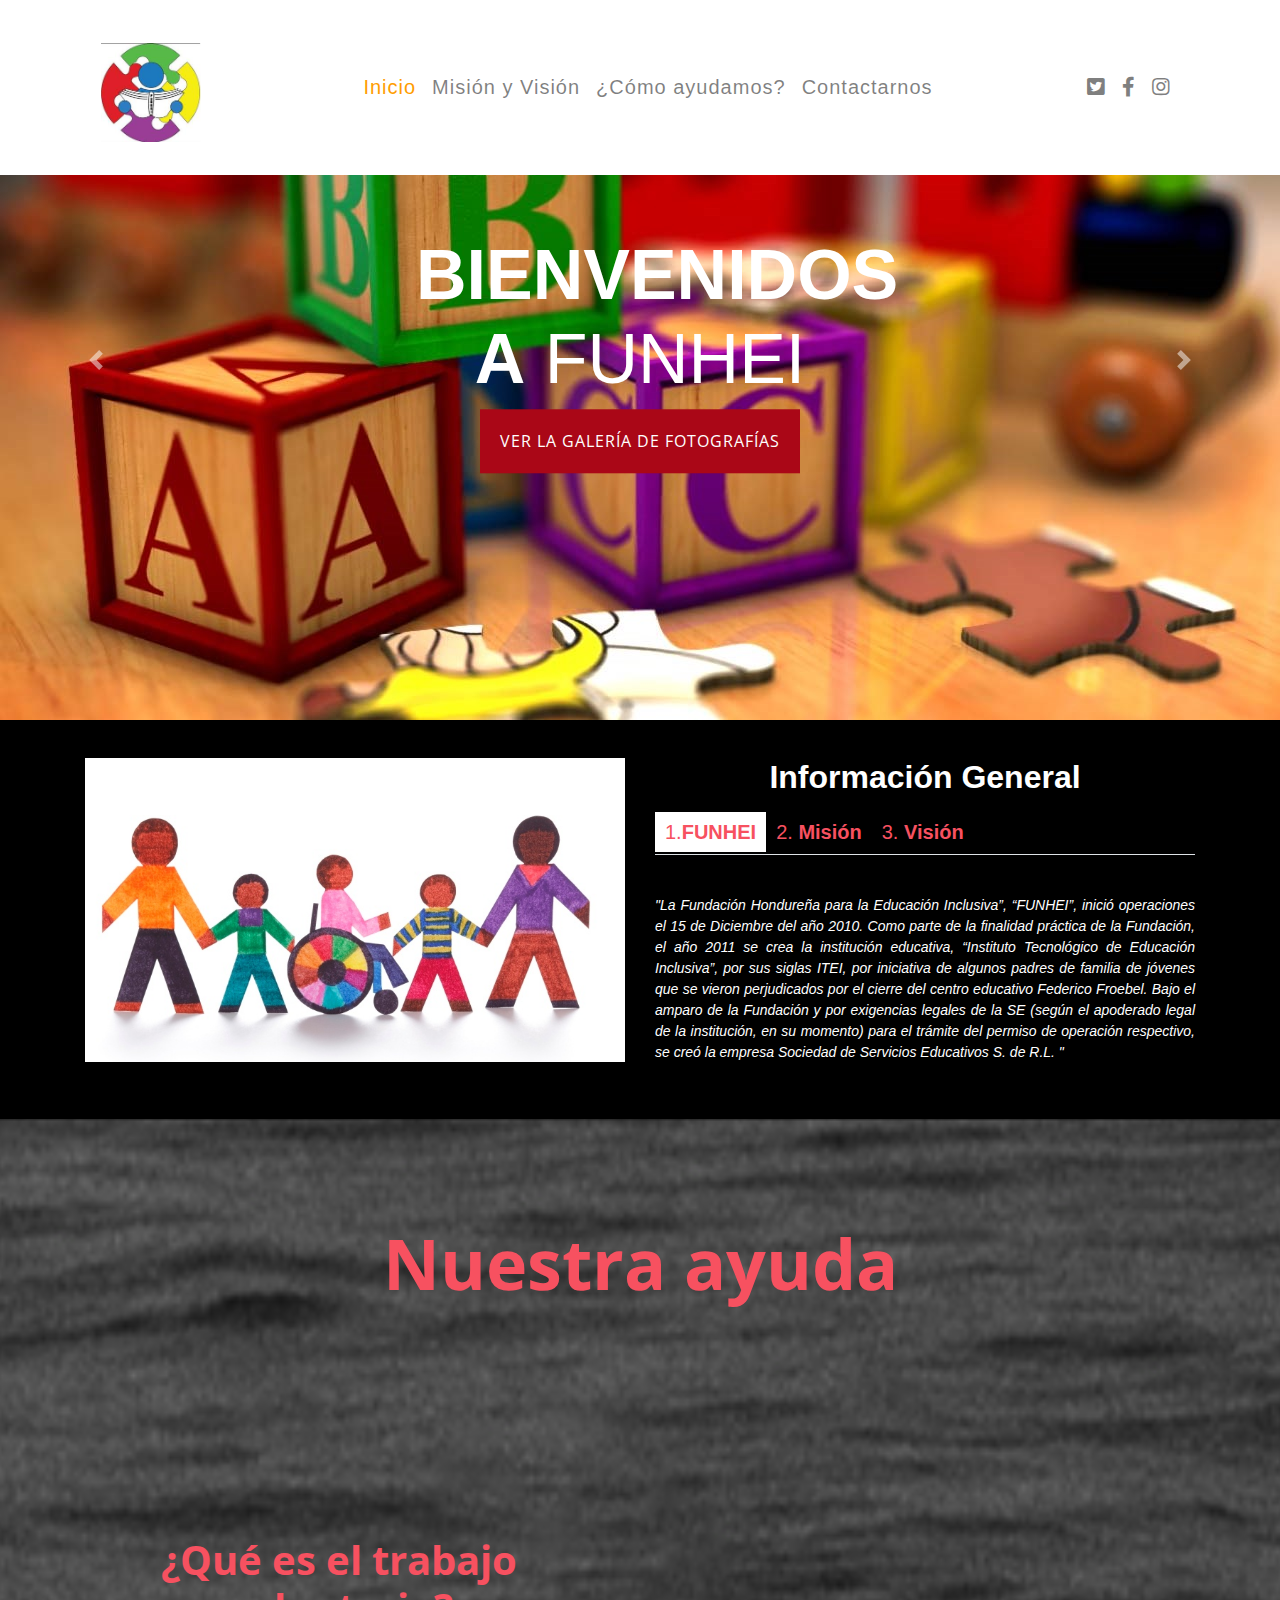
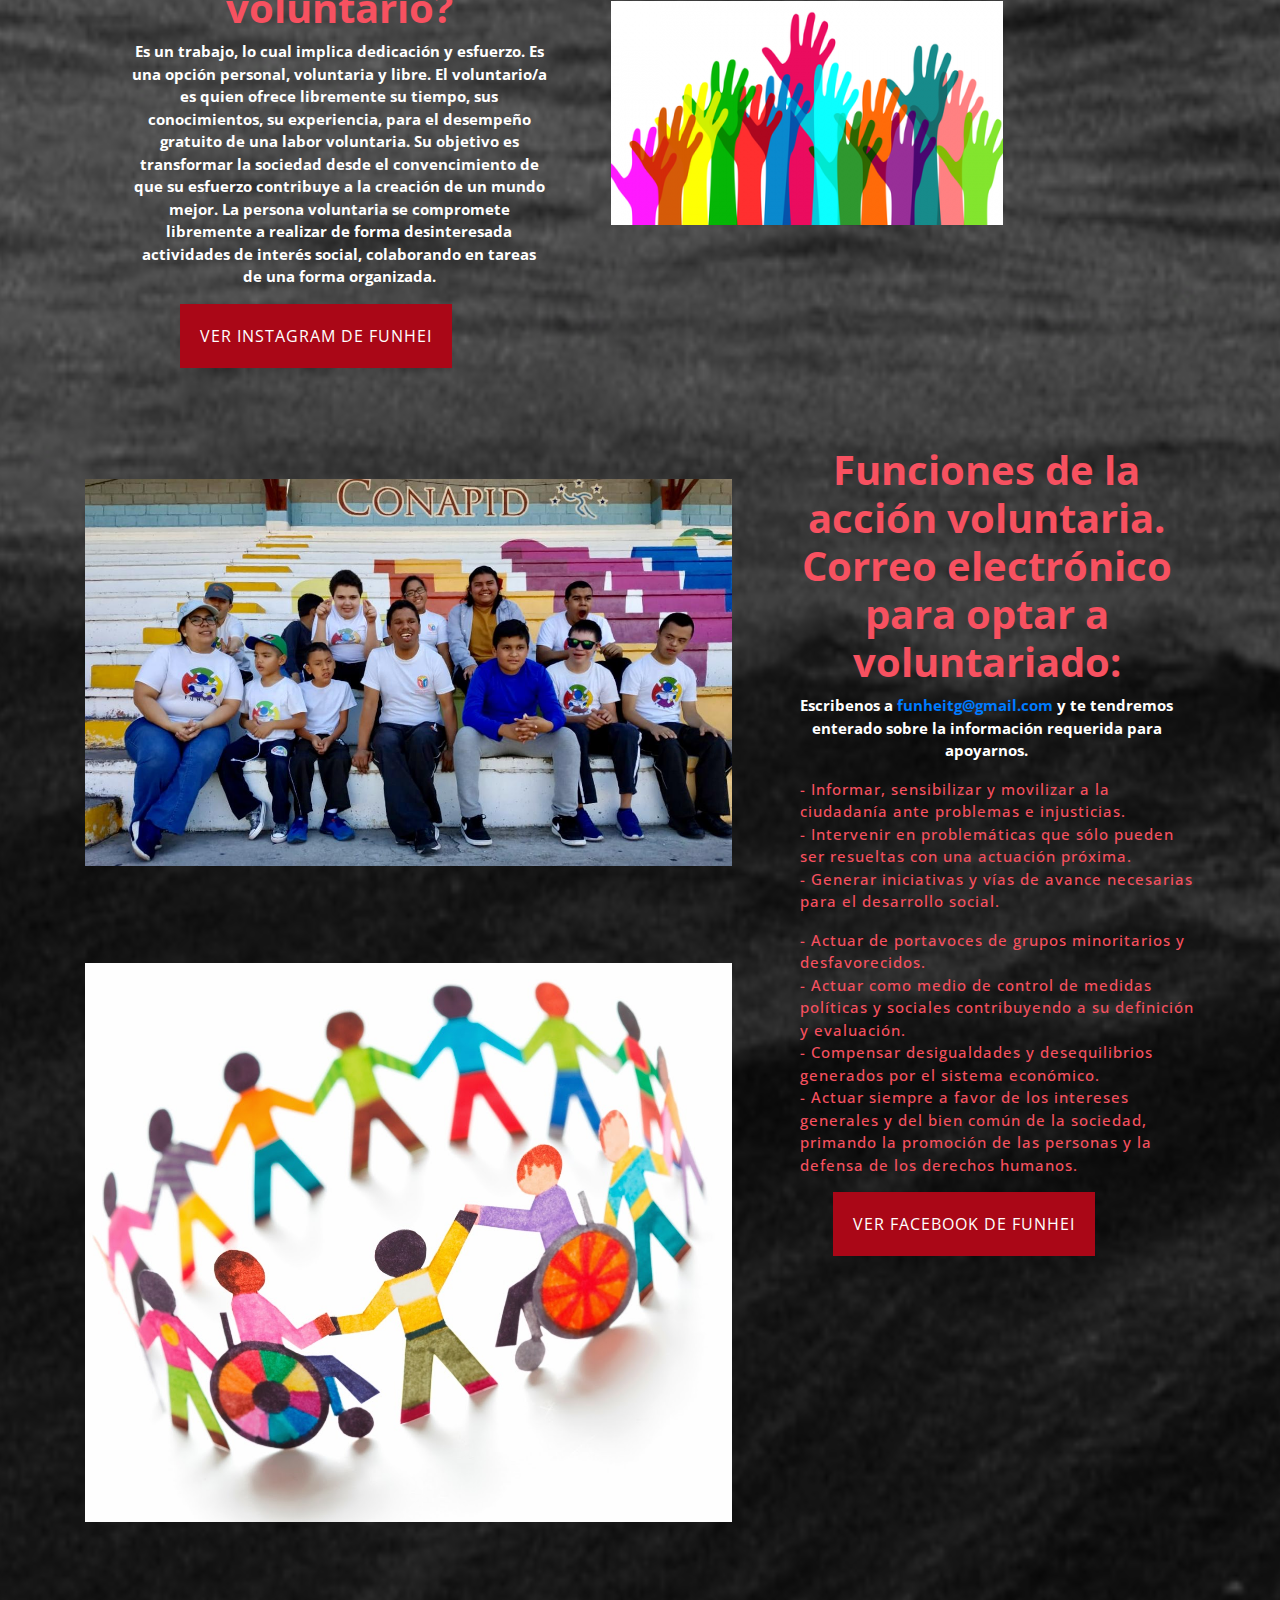
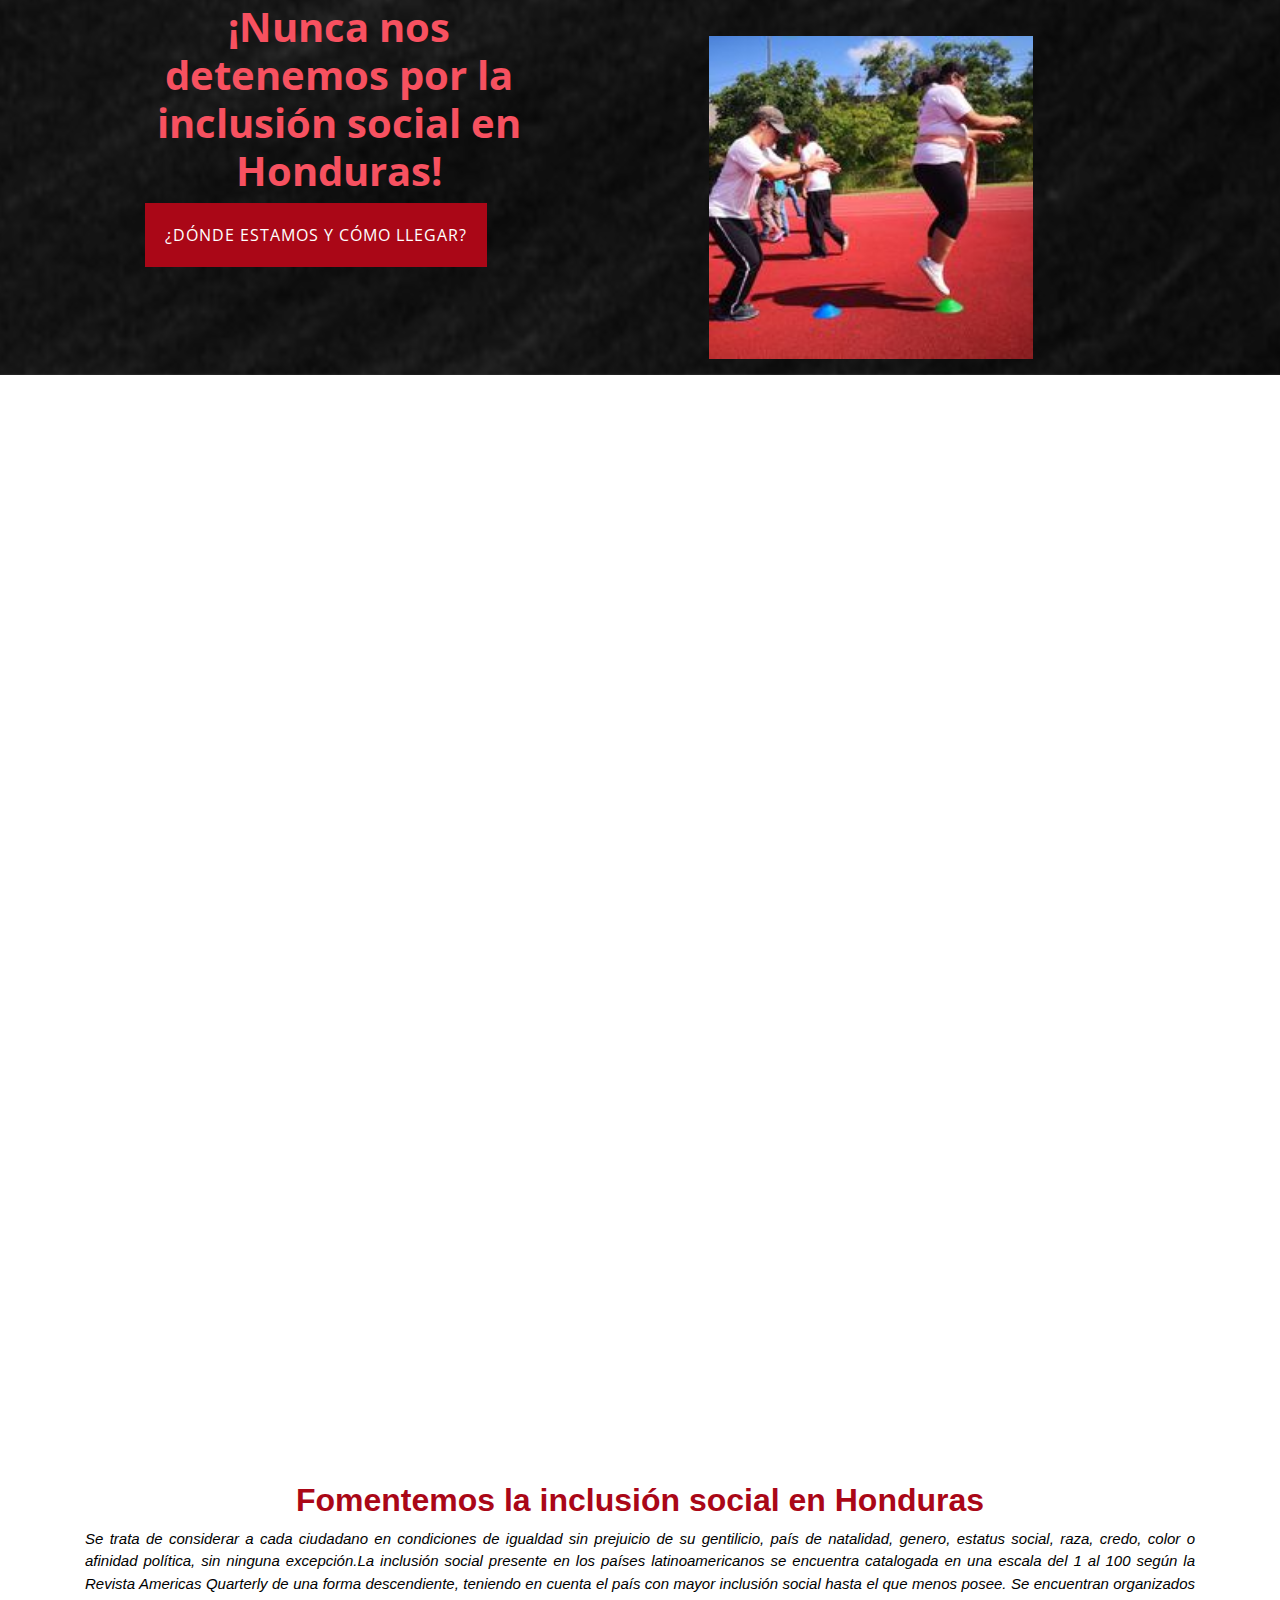
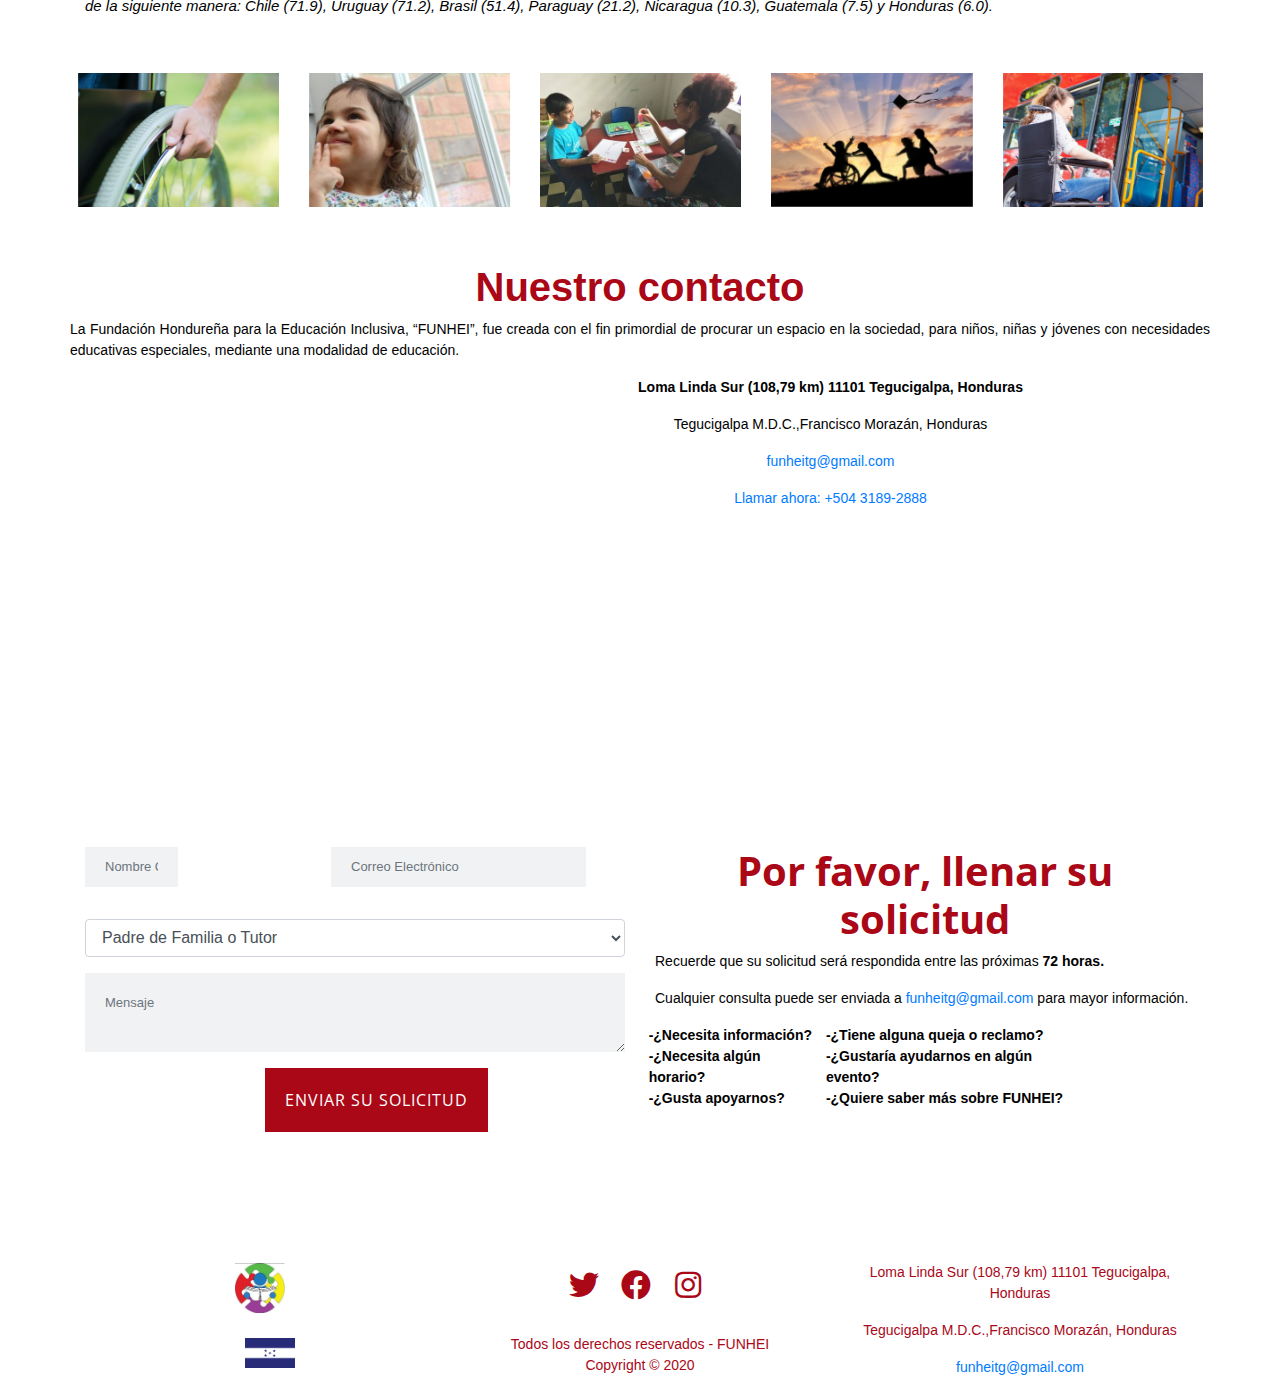
==== commit 5180e5ae: "Décima Subida de Maquetación para FUNHEI" ====
--- a/index.html
+++ b/index.html
@@ -339,7 +339,7 @@
 				  
 				  <div class="app-carousel owl-carousel">
 				  <div>
-					 <a href="img/AFT_adult-child_blog-1.jpg" data-fancybox="owl"> <img src="img/AFT_adult-child_blog-1.jpg" class="img-fluid" alt="1app"></a>
+					 <a href="img/Autism-450x300.jpg" data-fancybox="owl"> <img src="img/Autism-450x300.jpg" class="img-fluid" alt="1app"></a>
 				  </div>
 				  
 				  <div>
@@ -446,7 +446,8 @@
 									   
 									   <div class="form-group">
 									   
-									   <button type="submit" class="btn btn-dark btn-ayuda offset-4">Enviar su solicitud</button>
+									   <a href="solicitud.html" class="btn btn-dark btn-ayuda offset-4">Enviar su solicitud</a>
+									   
 									   
 									   </div>
 					       </form>	  
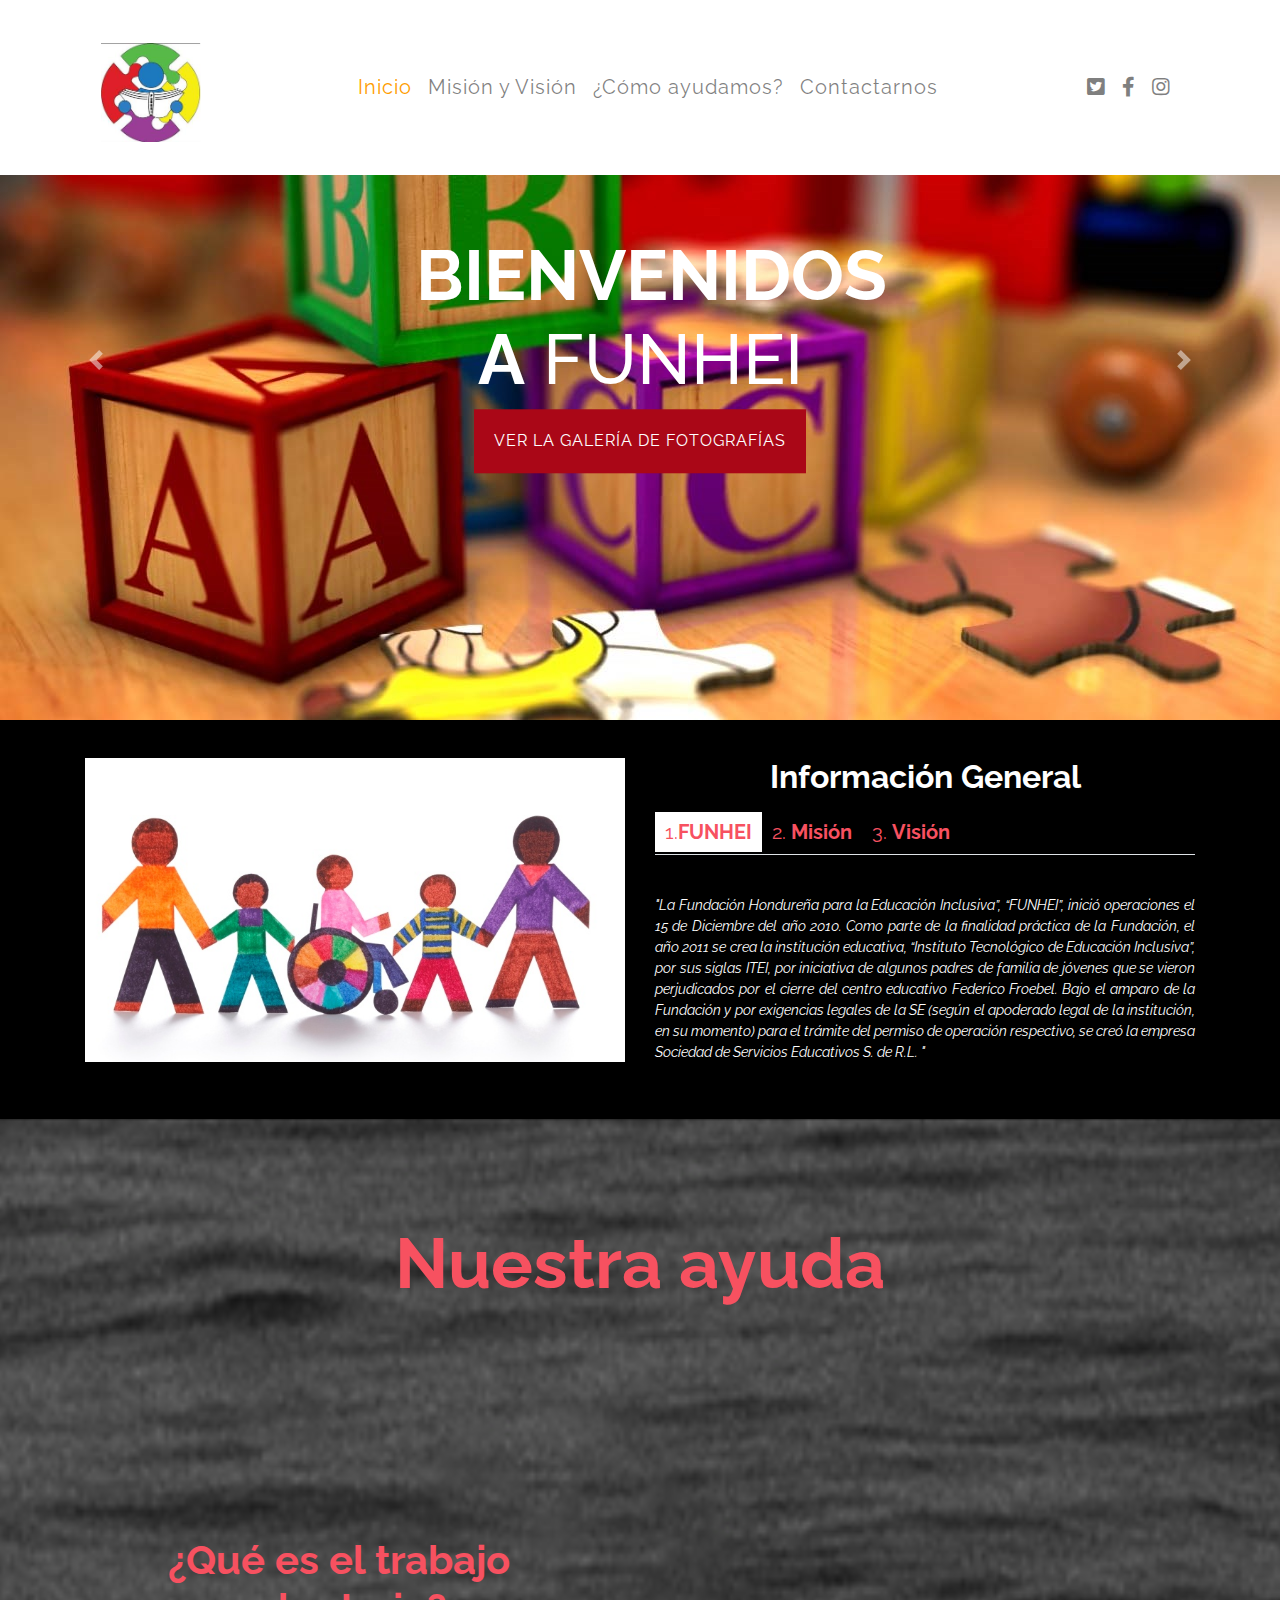
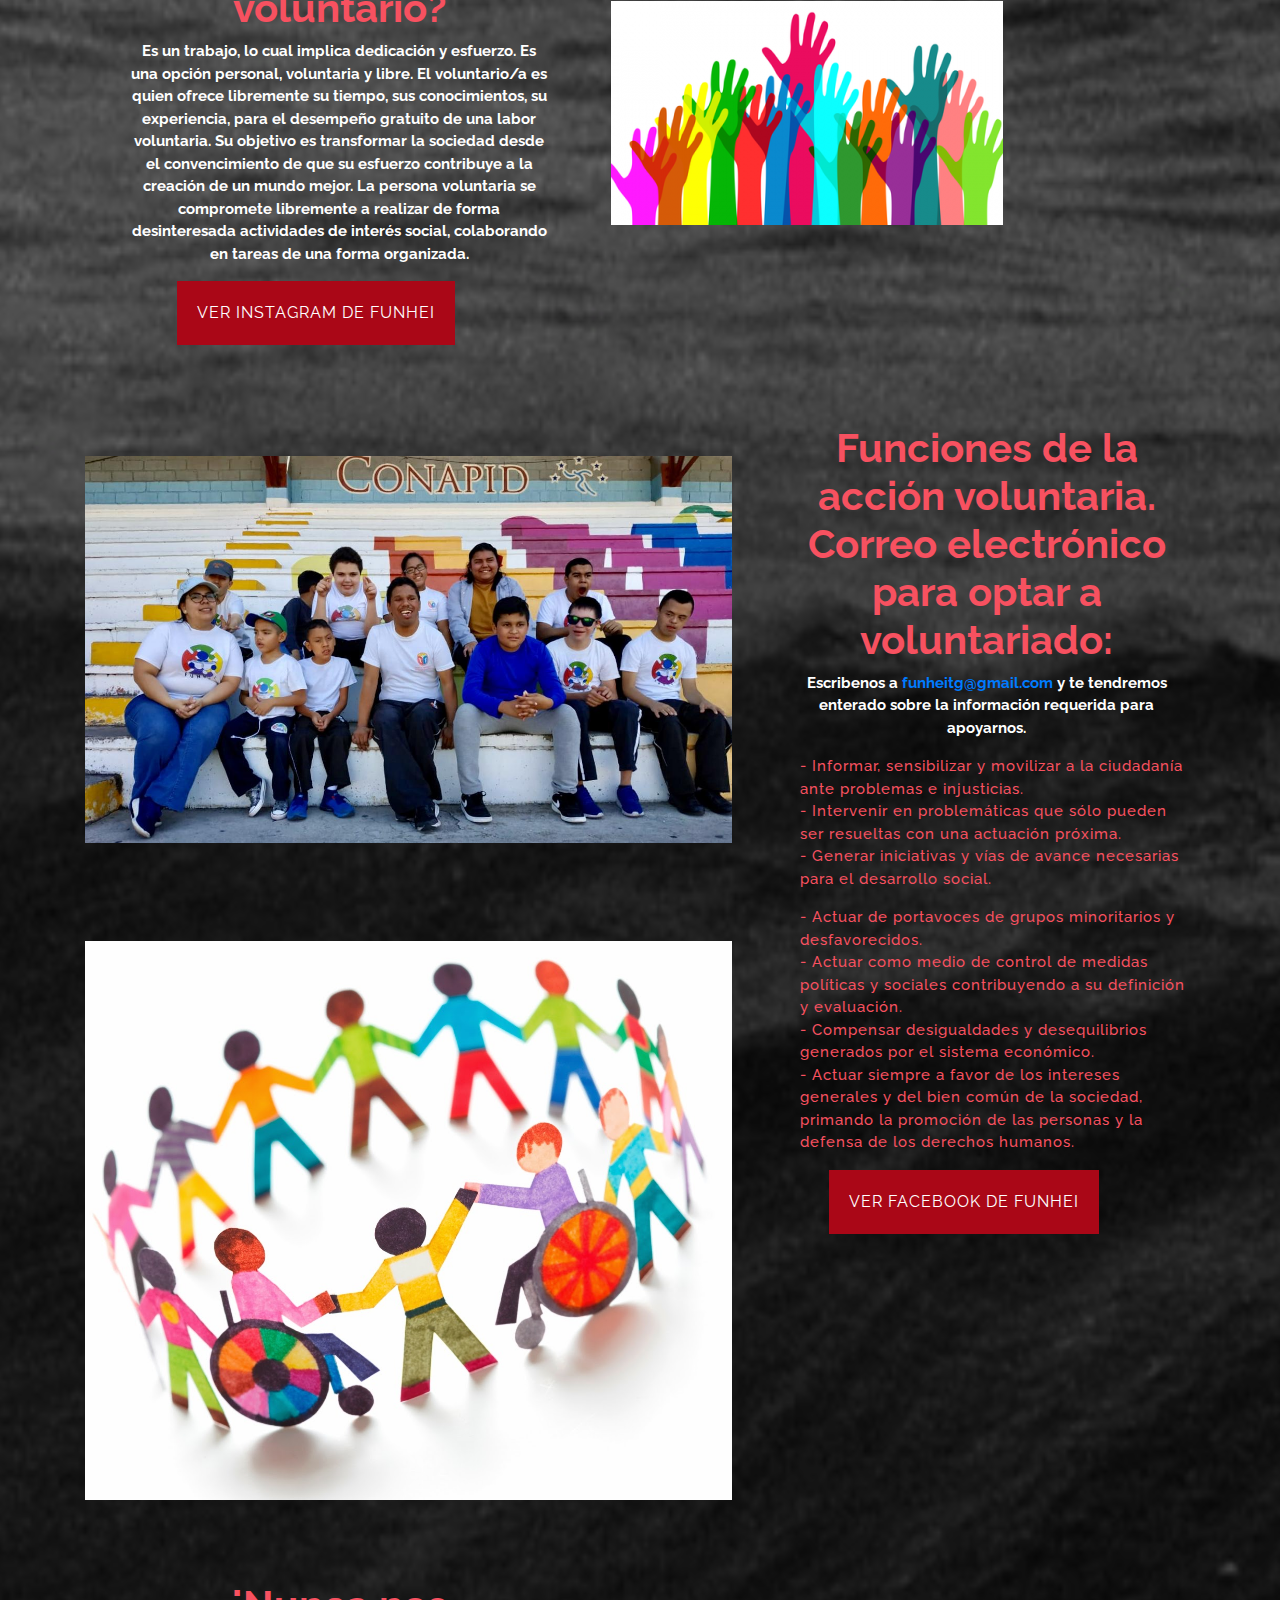
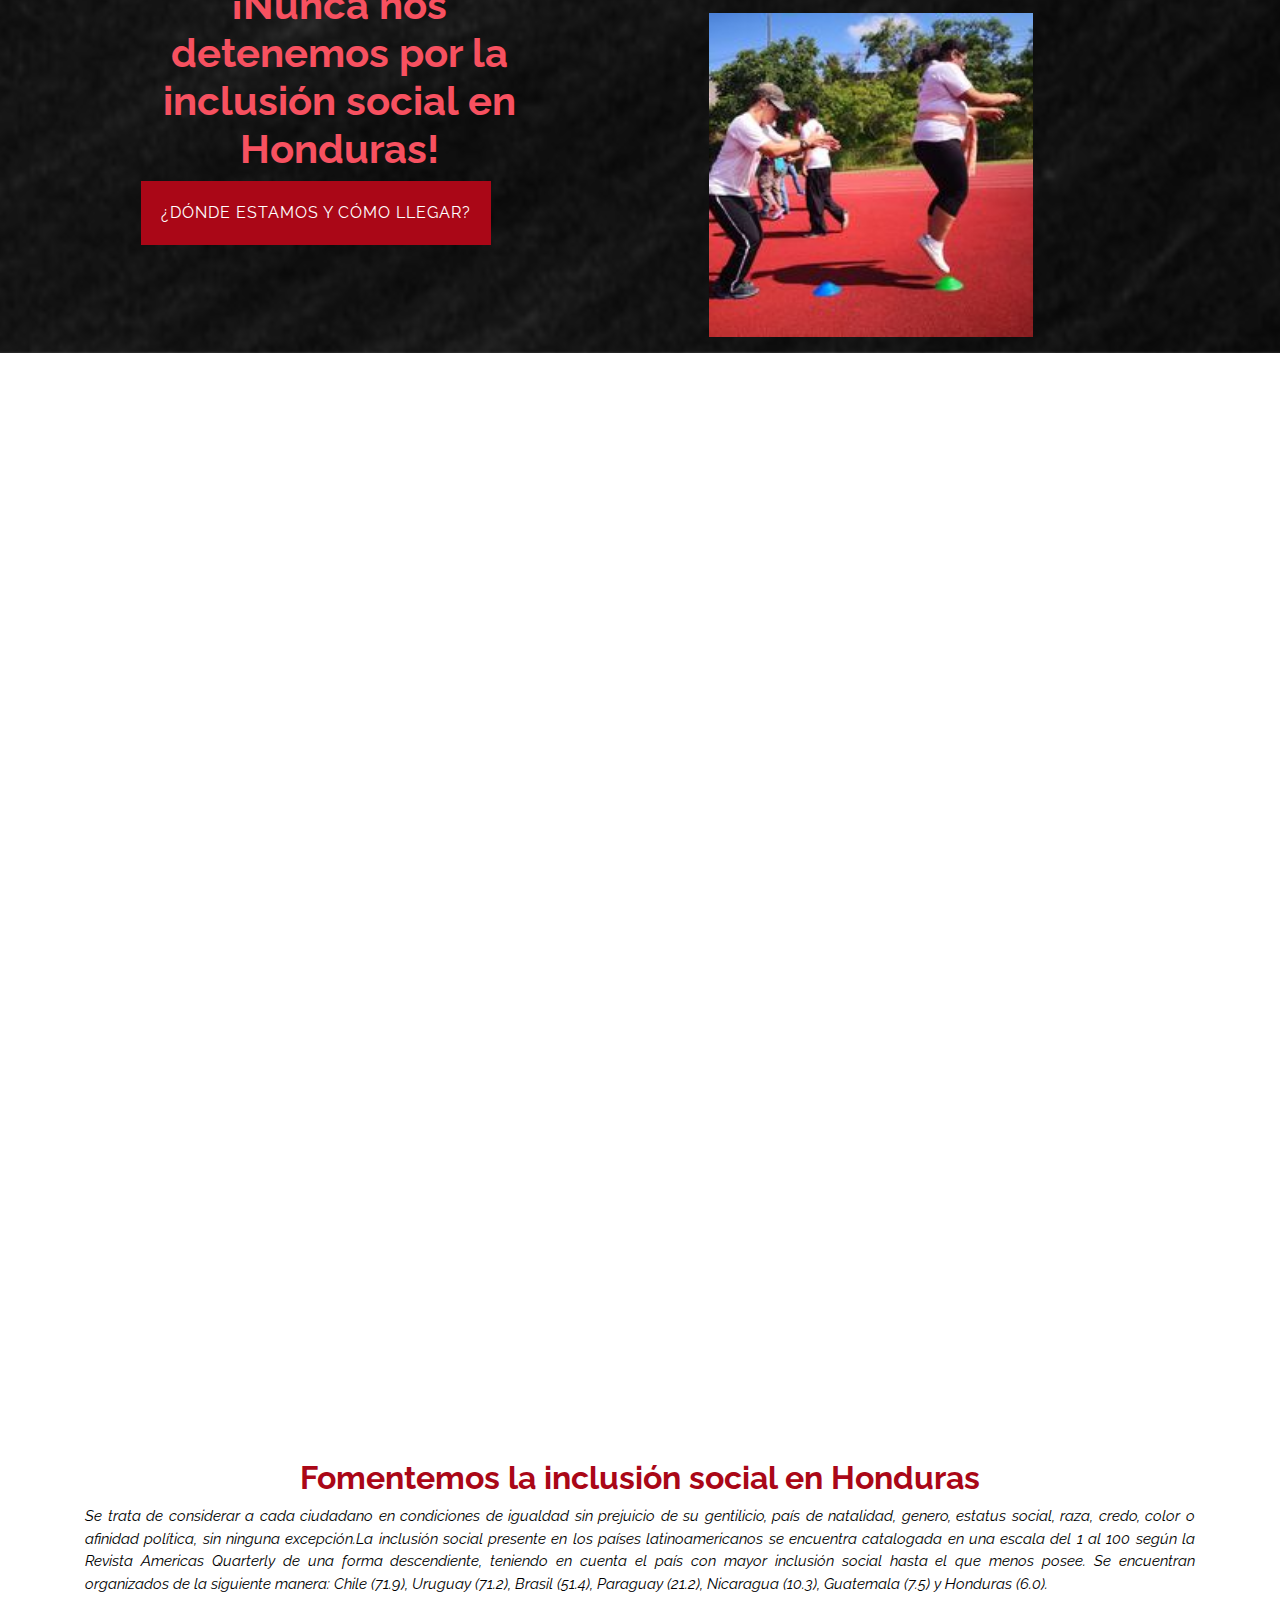
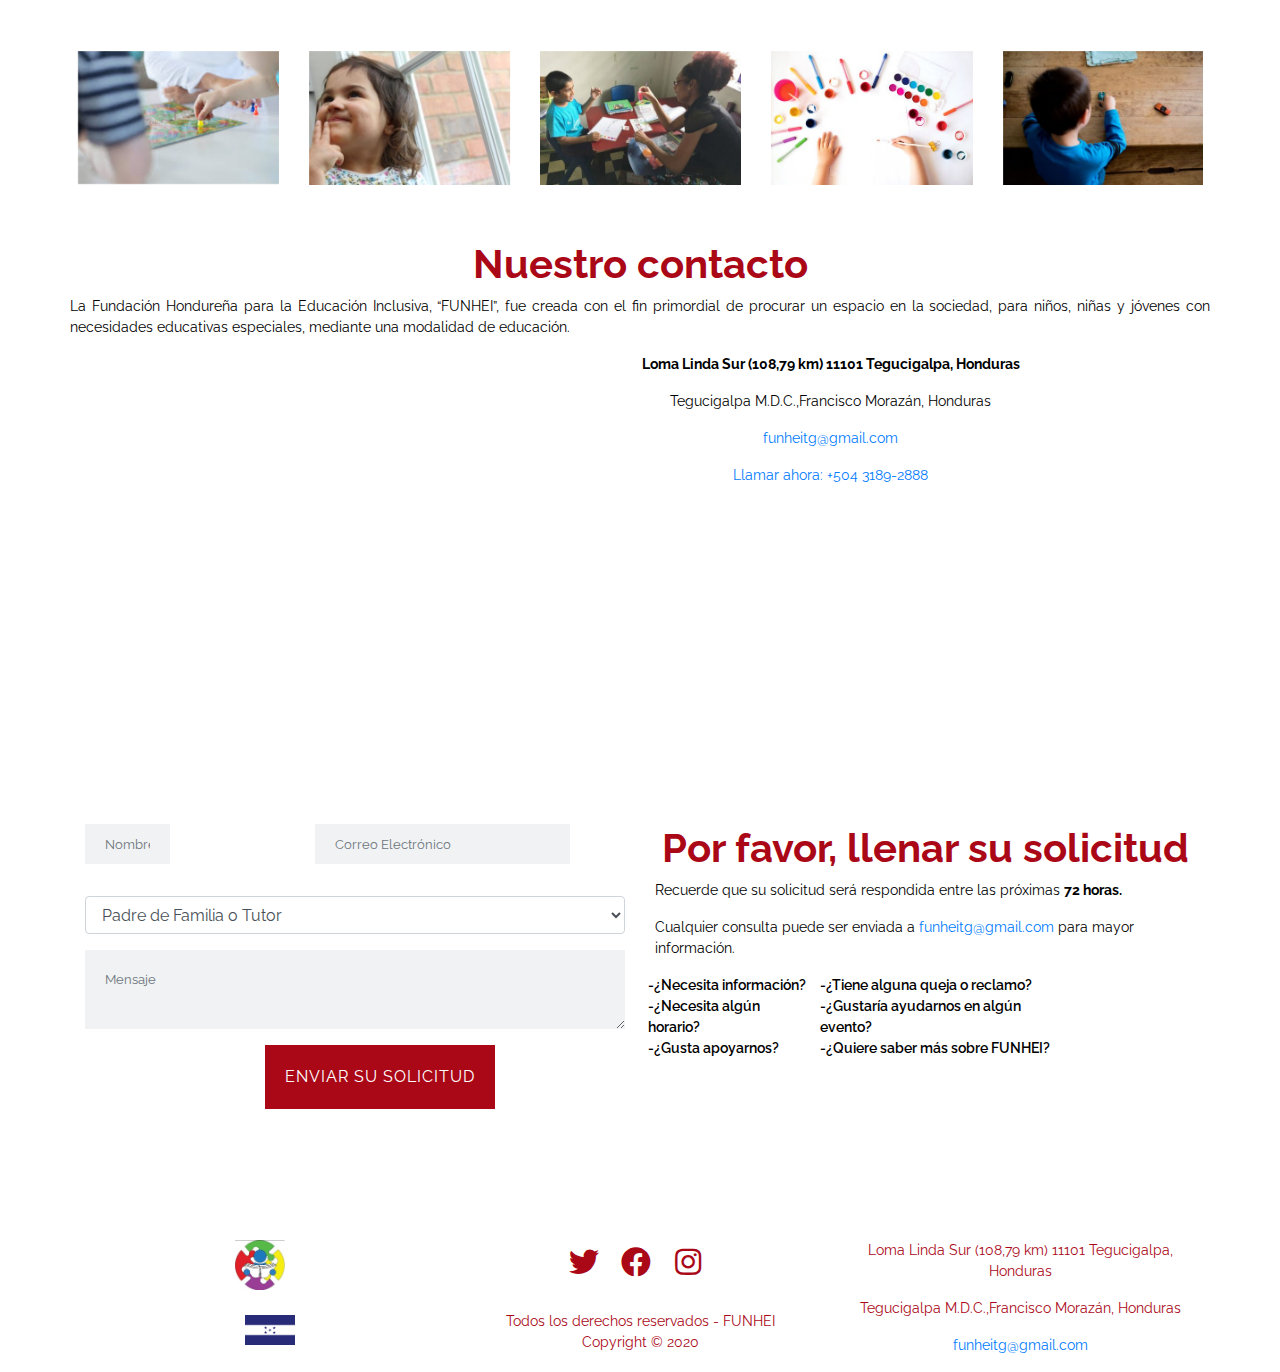
==== commit ebdeceb7: "Décimo Segunda Subida de Diagramación para FUNHEI" ====
--- a/index.html
+++ b/index.html
@@ -343,15 +343,15 @@
 				  </div>
 				  
 				  <div>
-					 <a href="img/65810985-happy-boy-in-wheelchair-playing-with-children-and-kite-sunset-concept-happy-child-disabled.jpg" data-fancybox="owl"> <img src="img/65810985-happy-boy-in-wheelchair-playing-with-children-and-kite-sunset-concept-happy-child-disabled.jpg" class="img-fluid" alt="2app"></a>
+					 <a href="img/close-up-of-child-s-hands-drawing-at-white-paper--1217738596-066716e2d6cf4f49bf34c23254c3e22e.jpg" data-fancybox="owl"> <img src="img/close-up-of-child-s-hands-drawing-at-white-paper--1217738596-066716e2d6cf4f49bf34c23254c3e22e.jpg" class="img-fluid" alt="2app"></a>
 				  </div>
 					  
 					  <div>
-					  <a href="img/31018342-mujer-lisiada-en-la-silla-de-ruedas-de-embarque-autobús.jpg" data-fancybox="owl"><img src="img/31018342-mujer-lisiada-en-la-silla-de-ruedas-de-embarque-autobús.jpg" class="img-fluid" alt="3app"></a>
+					  <a href="img/TJ5LDJUJ5NE7HF5NTJKTL4SRMI.jpg" data-fancybox="owl"><img src="img/TJ5LDJUJ5NE7HF5NTJKTL4SRMI.jpg" class="img-fluid" alt="3app"></a>
 				  </div>
 					  
 					  <div>
-					  <a href="img/42245794-detalle-de-un-hombre-que-usa-una-silla-de-ruedas-en-un-parque.jpg" data-fancybox="owl"><img src="img/42245794-detalle-de-un-hombre-que-usa-una-silla-de-ruedas-en-un-parque.jpg" class="img-fluid" alt="4app"></a>
+					  <a href="img/kids_play.jpg" data-fancybox="owl"><img src="img/kids_play.jpg" class="img-fluid" alt="4app"></a>
 				  </div>
 					  
 					  <div>
--- a/css/style.css
+++ b/css/style.css
@@ -1,4 +1,4 @@
-@charset "utf-8";@import url('https://fonts.googleapis.com/css2?family=Open+Sans:ital,wght@0,300;0,400;0,600;0,700;0,800;1,300;1,400;1,600;1,700;1,800&display=swap');
+@charset "utf-8";@import url('https://fonts.googleapis.com/css2?family=Raleway:ital,wght@0,100;0,200;0,300;0,400;0,500;0,600;0,700;0,800;0,900;1,100;1,200;1,300;1,400;1,500;1,600;1,700;1,800;1,900&display=swap');
 /* CSS Document */
 :root{
 --color-principal: #ff9d00;
@@ -19,14 +19,14 @@
 
 
 body {
-	font-family: 'Ubuntu', sans-serif;
+	font-family: "Raleway", sans-serif;
 	font-size: 14px;
 	color: #000000;
 }
 
 
 header{
-	font-family: 'Ubuntu', sans-serif;
+	font-family:"Raleway", sans-serif;
 	background-color: var(--color-blanco);
 	padding: 20px 0;
 	position: absolute;
@@ -104,7 +104,7 @@
 	text-align: center;
 	background: var(--color-blanco);
 	margin-top: 5%;
-	font-family: 'Ubuntu', sans-serif;
+	font-family: "Raleway", sans-serif;
 	
 }
 
@@ -181,7 +181,7 @@
 	align-items:center;
 	align-content: center;
     height: 100%;
-	font-family: 'Ubuntu', sans-serif;		
+	font-family: "Raleway", sans-serif;		
 }
 
 #slides h1{
@@ -280,7 +280,7 @@
 
 #ayuda h1{
 	
-	font-family: Open Sans;	
+	font-family: "Raleway";	
 	font-size: 70px;
 	font-weight: bolder;
 	color: var(--color-boton-hover);
@@ -294,7 +294,7 @@
 
 #ayuda p{
 	
-	font-family: Open Sans;	
+	font-family: "Raleway";	
 	font-size: 15px;
 	color: var(--color-blanco);
 	font-weight: 700;
@@ -303,7 +303,7 @@
 
 #ayuda h2{
 	
-	font-family: Open Sans;	
+	font-family: "Raleway";	
 	font-size: 40px;
 	font-weight: bolder;
     color: var(--color-boton-hover);
@@ -311,7 +311,7 @@
 
 #ayuda li{
 	
-	font-family: Open Sans;	
+	font-family: "Raleway";	
 	text-align: left;
 	font-size: 15px;
 	color: var(--color-boton-hover);
@@ -322,7 +322,7 @@
 
 	
 .btn-ayuda {
-	font-family: Open Sans;
+	font-family: "Raleway";	
     background: var(--color-rojizo); 
 	color: #FFFFFF;
 	text-transform: uppercase;
@@ -380,7 +380,7 @@
 
 #alegria h4{
 	
-	font-family: Open Sans;	
+	font-family: "Raleway";	
 	font-size: 25px;
 	padding-top: 30%;
 	padding-bottom: 30%;
@@ -481,7 +481,7 @@
 
 
 #contact-form h2{
-    font-family: Open Sans;	
+    font-family: "Raleway";	
 	font-size: 40px;
 	font-weight: bolder;
     color: var(--color-rojizo);
@@ -503,7 +503,7 @@
 
 #galeria h1{
 	
-	font-family: Open Sans;	
+	font-family: "Raleway";	
 	font-size: 70px;
 	font-weight: bolder;
 	color: var(--color-boton-hover);
@@ -517,7 +517,7 @@
 
 #galeria p{
 	
-	font-family: Open Sans;	
+	font-family: "Raleway";	
 	font-size: 15px;
 	color: var(--color-blanco);
 	font-weight: 700;
@@ -525,8 +525,7 @@
 }
 
 #galeria h2{
-	
-	font-family: Open Sans;	
+	font-family: "Raleway";	
 	font-size: 40px;
 	font-weight: bolder;
     color: var(--color-boton-hover);
@@ -534,7 +533,7 @@
 
 #galeria li{
 	
-	font-family: Open Sans;	
+	font-family: "Raleway";		
 	text-align: left;
 	font-size: 15px;
 	color: var(--color-boton-hover);
@@ -545,7 +544,7 @@
 
 	
 .btn-galeria {
-	font-family: Open Sans;
+	font-family: "Raleway";	
     background: var(--color-rojizo); 
 	color: #FFFFFF;
 	text-transform: uppercase;
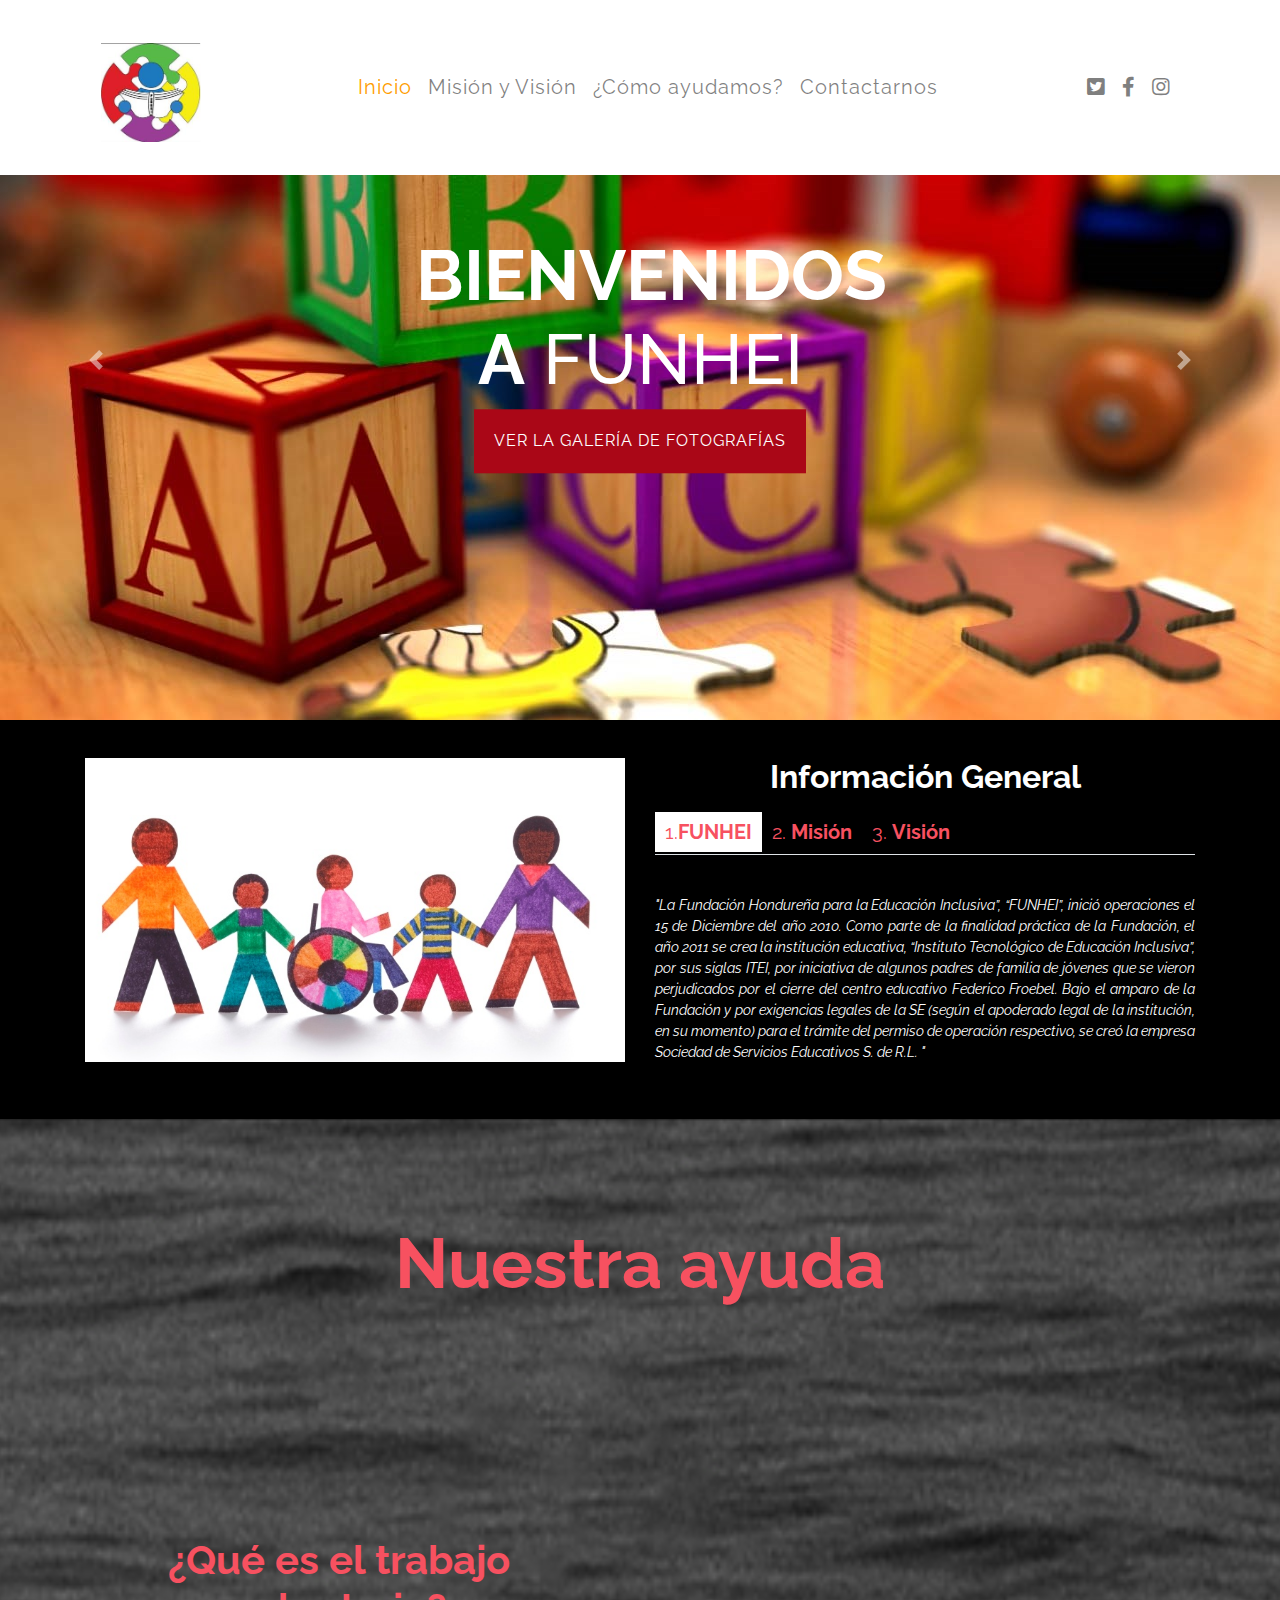
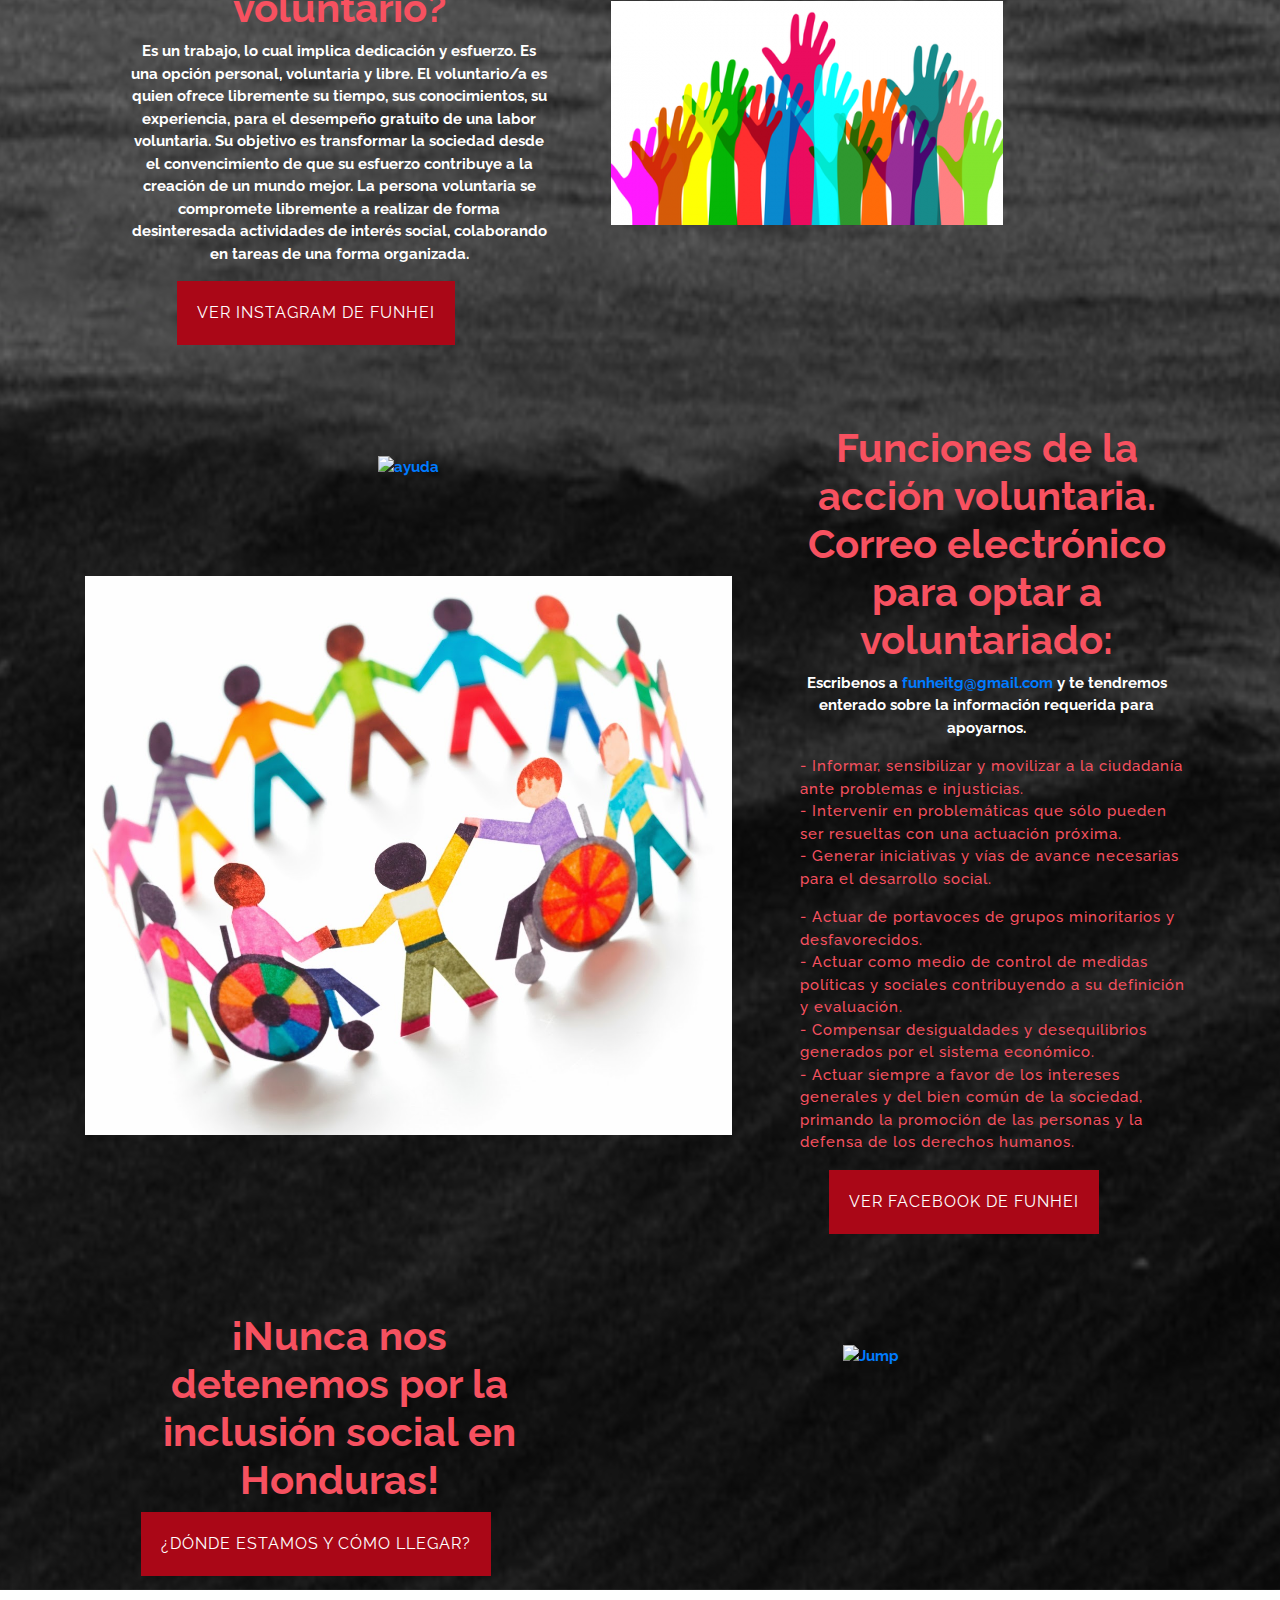
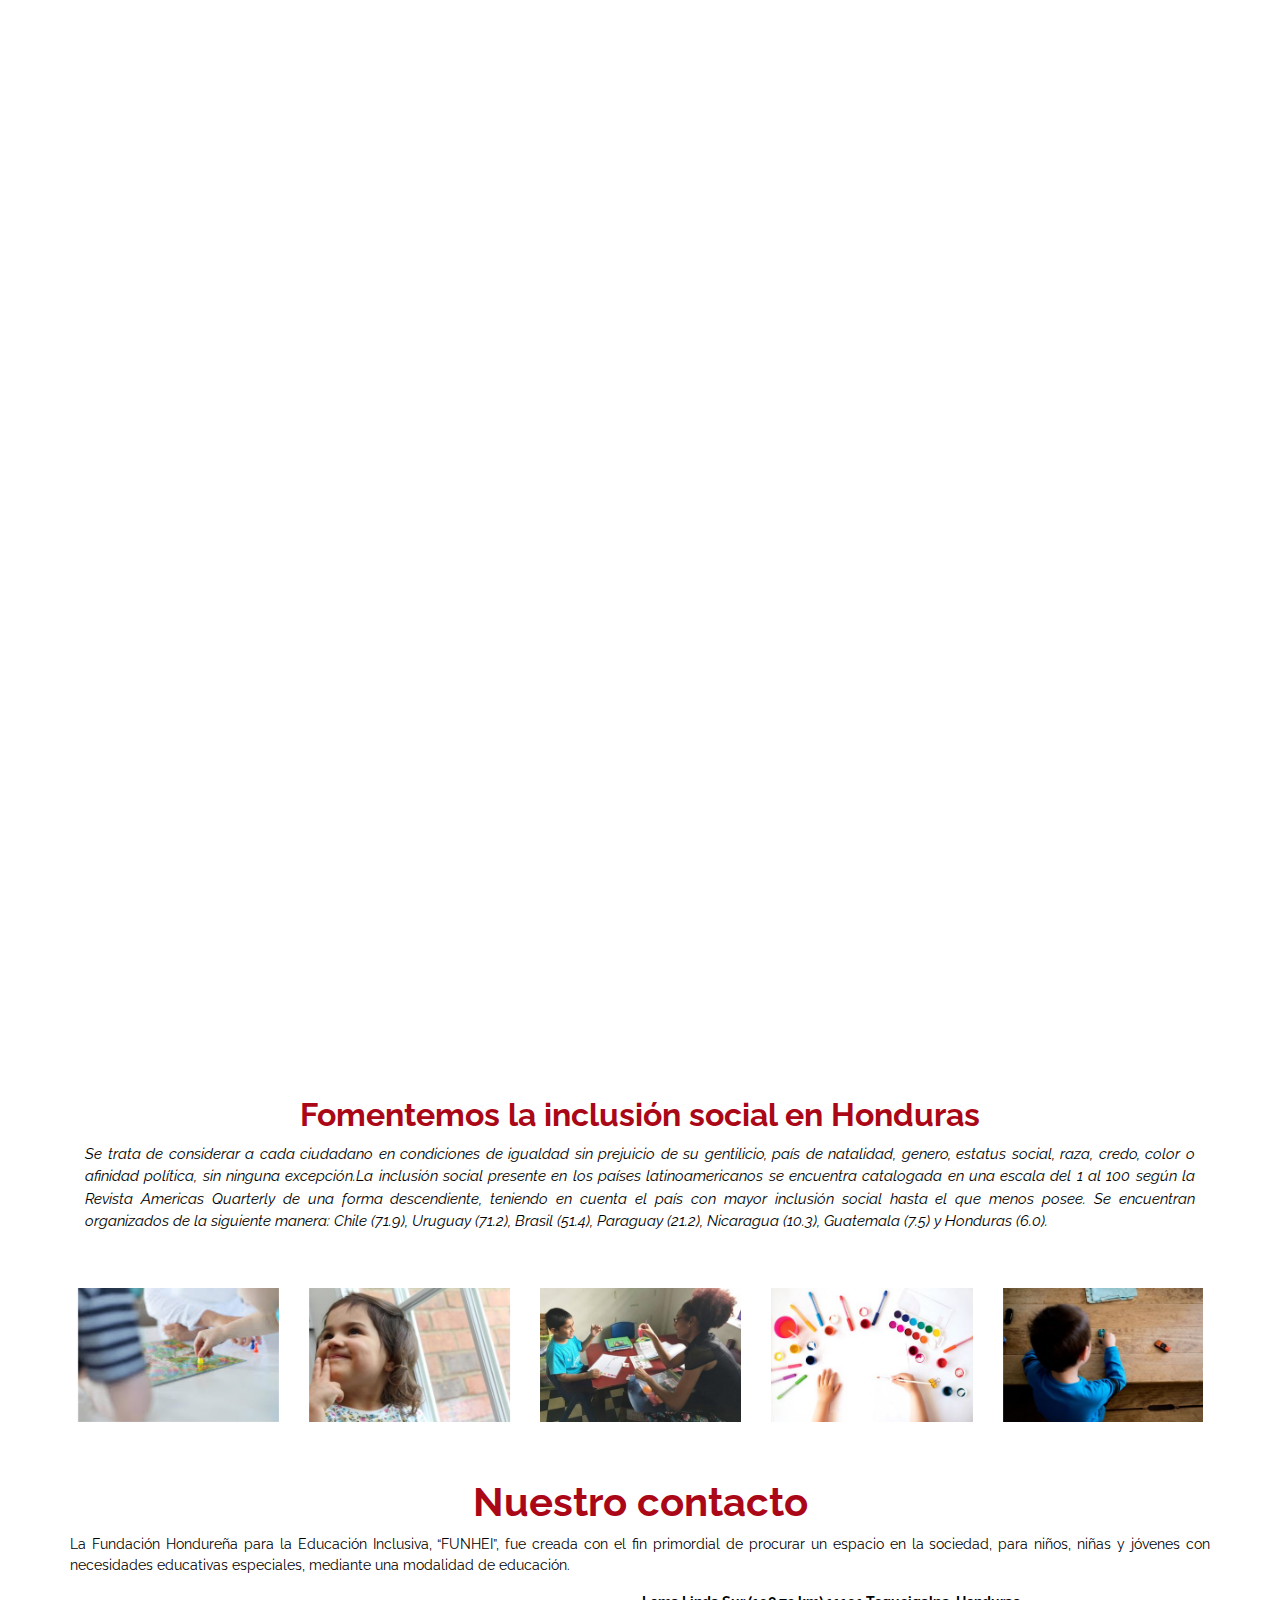
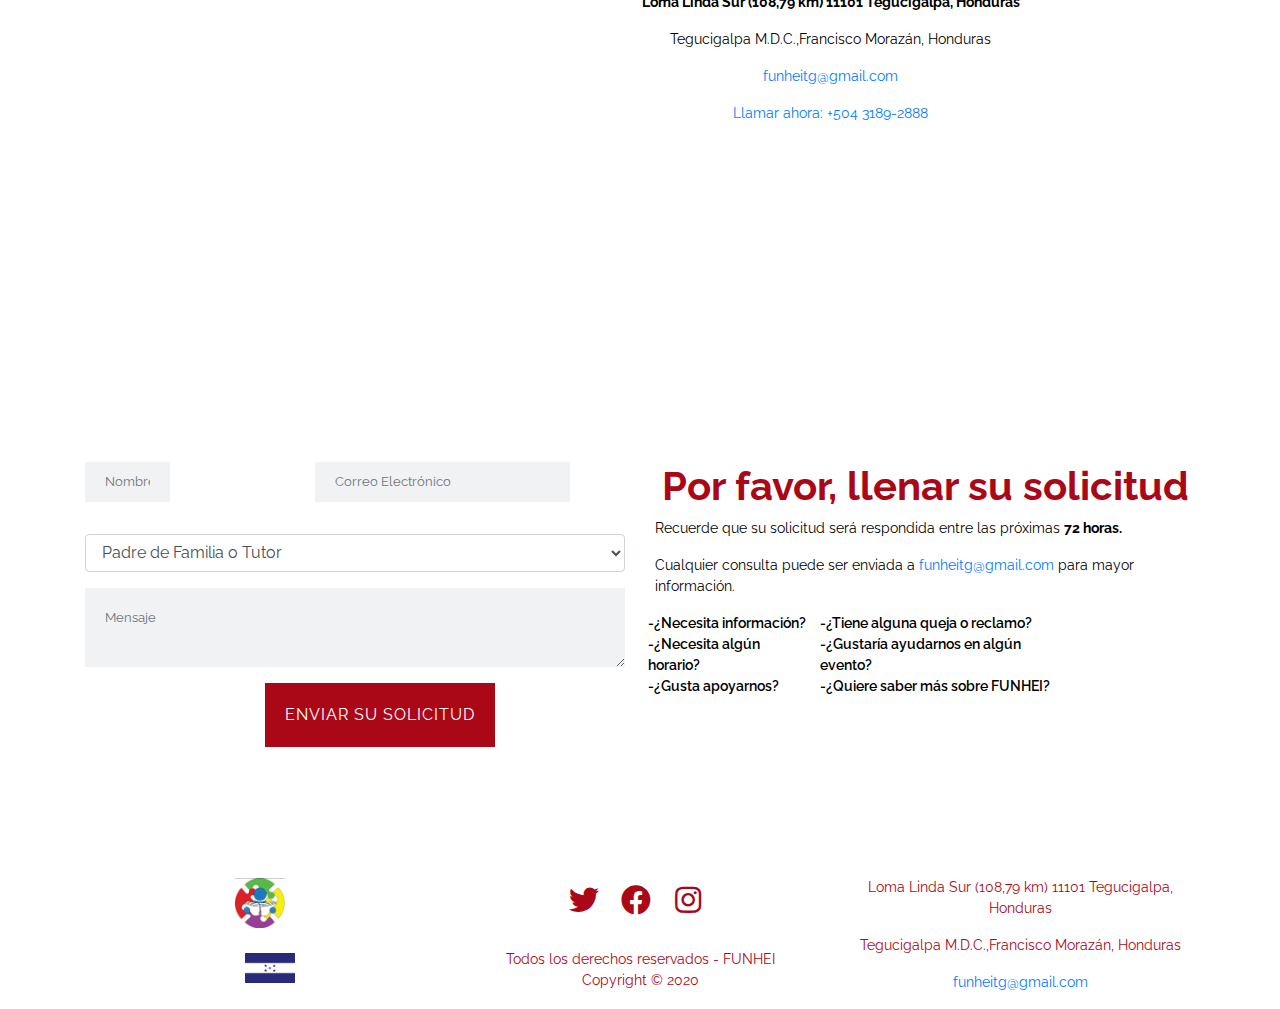
==== commit 561b4fd8: "Décimo Cuarta Subida para FUNHEI" ====
--- a/index.html
+++ b/index.html
@@ -212,8 +212,8 @@
 			
 			<article class="col-md-7 col-sm-6 col-xs-12">
 				
-			<p><a href="img/78261455_123785259074286_3190985114075004928_o.jpg" data-fancybox="funhei"><a href="img/INCLUSION.jpg" data-fancybox="funhei">
-				<img src="img/78261455_123785259074286_3190985114075004928_o.jpg" alt="ayuda" class="img-fluid ayuda-foto">
+			<p><a href="img/thompson-kids1-mighty-04102015-1-1280x640.jpg" data-fancybox="funhei"><a href="img/INCLUSION.jpg" data-fancybox="funhei">
+				<img src="img/thompson-kids1-mighty-04102015-1-1280x640.jpg" alt="ayuda" class="img-fluid ayuda-foto">
 				<img src="img/INCLUSION.jpg" alt="ayuda" class="img-fluid ayuda-foto"></a></a></p>
 	
 			</article>
@@ -273,8 +273,8 @@
 			
 			<article class="col-md-7 col-sm-6 col-xs-12">
 				
-			<p><a href="img/73399862_116835836435895_6960991880473477120_o.jpg" data-fancybox="funhei">
-				<img src="img/73399862_116835836435895_6960991880473477120_o.jpg" alt="Jump" class="img-fluid saltando"></a></p>
+			<p><a href="img/boy-with-DS-red-shirt-400px.jpg" data-fancybox="funhei">
+				<img src="img/boy-with-DS-red-shirt-400px.jpg" alt="Jump" class="img-fluid saltando"></a></p>
 	
 			</article>
 			
